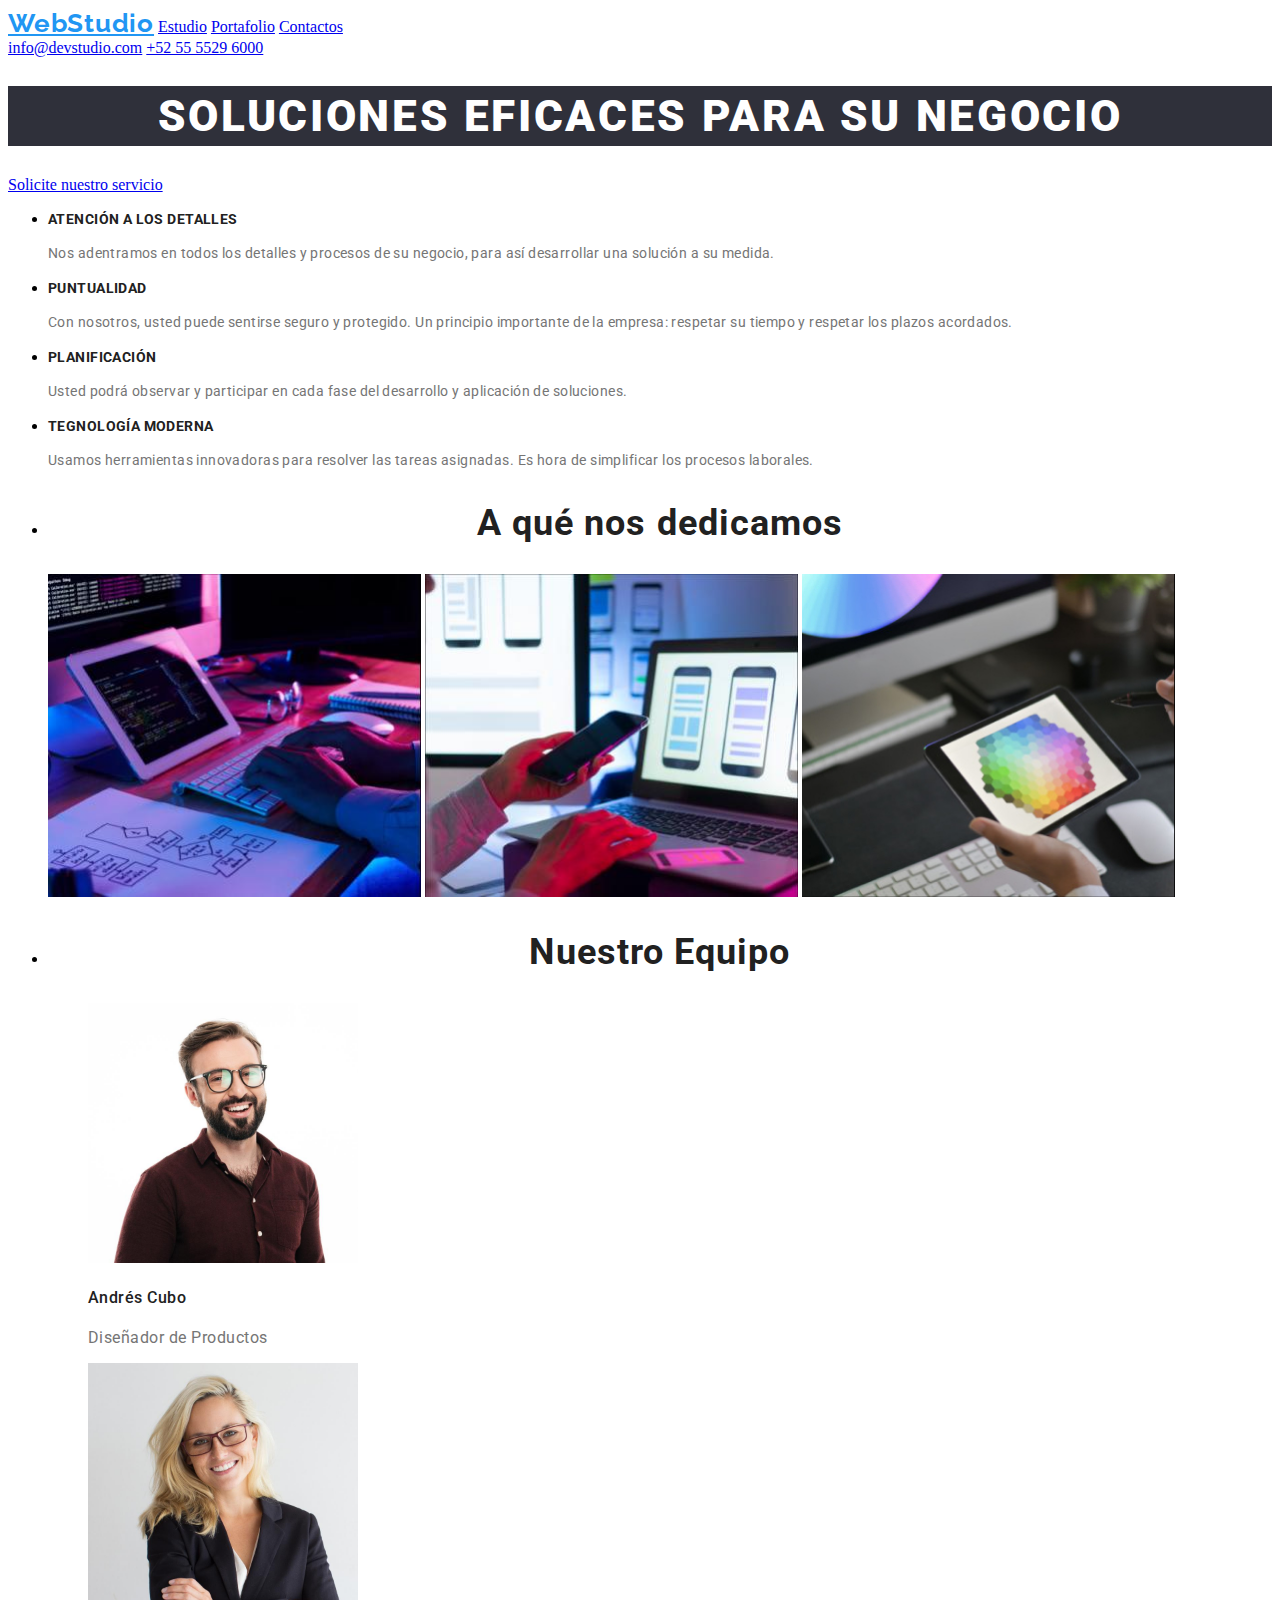
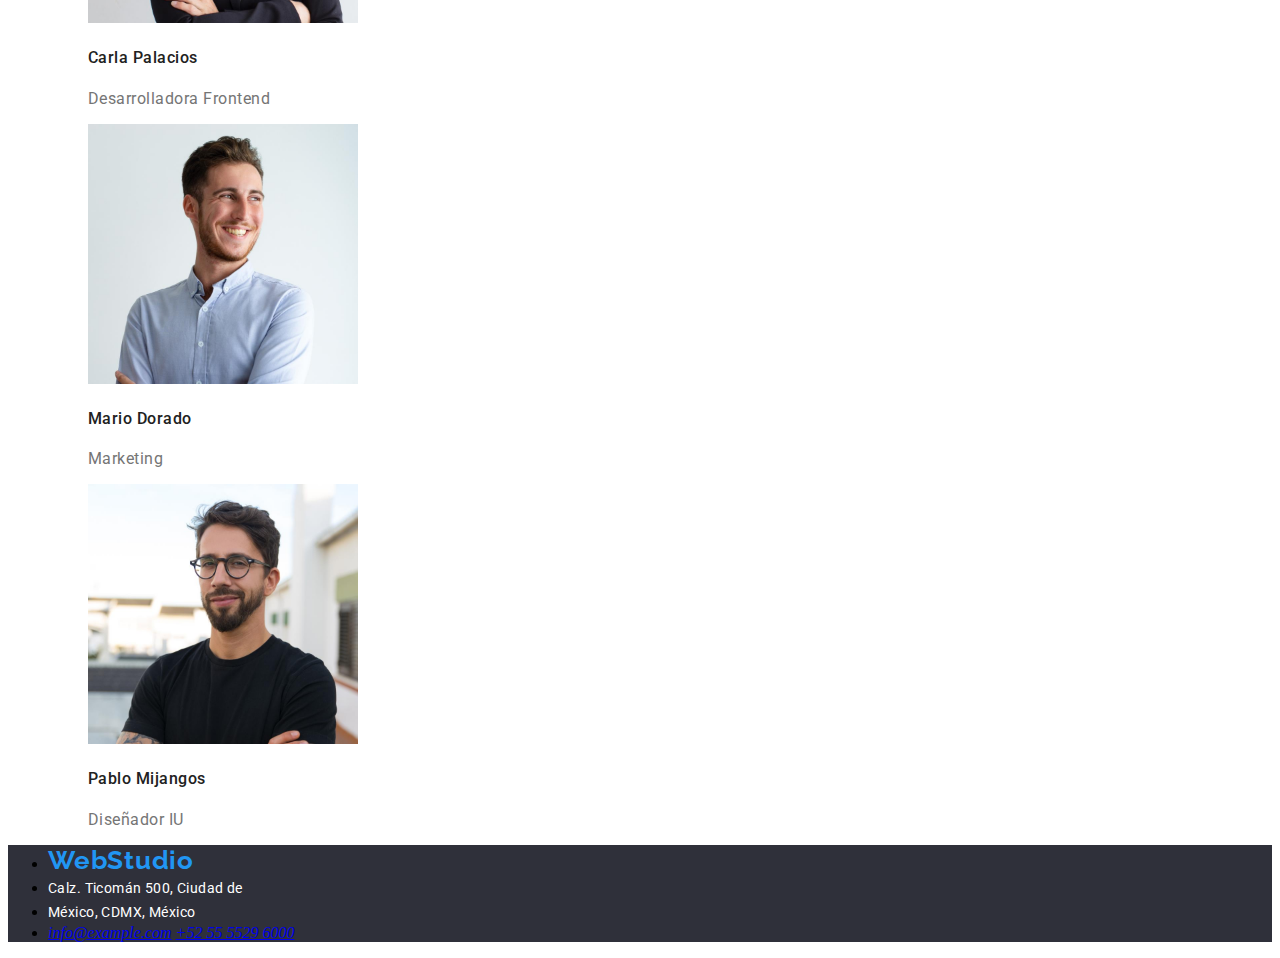
==== index.html @ c9e0e80e "Tarea3" ====
<!DOCTYPE html>
<html lang="en">
<head>
    <meta charset="UTF-8">
    <meta http-equiv="X-UA-Compatible" content="IE=edge">
    <meta name="viewport" content="width=device-width, initial-scale=1.0">
    <title>WebStudio</title>
    <link rel="stylesheet" href="./css/style.css">
    <link href="https://fonts.googleapis.com/css2?family=Roboto:wght@400;500;700;900&display=swap" rel="stylesheet">
    <link href="https://fonts.googleapis.com/css2?family=Raleway:wght@700&family=Roboto:wght@900&display=swap" rel="stylesheet">
</head>
<body>
    <!-- encabezado -->
    <header>
        <div>
            <nav class="link-nav">
            <a class="header-title" href="WebStudio">WebStudio</a>
            <a class="menu-nav" href="studio.html">Estudio</a>
            <a class="menu-nav" href="portafolio.html">Portafolio</a>
            <a class="menu-nav" href="Contactos">Contactos</a>
            </nav>
            <a class="contact" href="info@devstudio.com">info@devstudio.com</a>
            <a class="contact" href="+52-55-5529-6000">+52 55 5529 6000</a>
        </div>
    </header>
    <main>
        <section>
        <h1 class="title-1" >SOLUCIONES EFICACES PARA SU NEGOCIO </h1>
        <a class="button-container" href="button">Solicite nuestro servicio</a>
        </section>
        <section class="grupo-1">
            <ul> 
                <li>
                    <h3 class="title-2">ATENCIÓN A LOS DETALLES</h3>
                    <p class="info-text">Nos adentramos en todos los detalles y procesos de su negocio, para así desarrollar una solución a su medida.</p>
                </li> 
                <li>
                    <h3 class="title-2">PUNTUALIDAD</h3>
                    <p class="info-text">Con nosotros, usted puede sentirse seguro y protegido. Un principio importante de la empresa: respetar su tiempo y respetar los plazos acordados.</p>
                </li>
                <li>
                    <h3 class="title-2">PLANIFICACIÓN</h3>
                    <p class="info-text">Usted podrá observar y participar en cada fase del desarrollo y aplicación de soluciones.</p>
                </li>
                <li>
                    <h3 class="title-2">TEGNOLOGÍA MODERNA</h3>
                    <p class="info-text">Usamos herramientas innovadoras para resolver las tareas asignadas. Es hora de simplificar los procesos laborales.</p>
                </li>
            </ul>
        </section>
        <section>
        <ul>
            <li>
                <h2 class="title-3">A qué nos dedicamos</h2>
                <img src="./images/image1.jpg" alt="caja1" width="373px"> 
                <img src="./images/image2.jpg" alt="caja2" width="373px">
                <img src="./images/image3.jpg" alt="caja3" width="373px">   
            </li>
        </ul> 
        <ul> 
            <li>
                <h2 class="title-4">Nuestro Equipo</h2>
                <figure>
                    <img src="./images/image4.jpg" alt="Diseñador de Productos" width="270px">
                    <h4 class="letter-title2">Andrés Cubo</h4>
                    <p class="letter-info">Diseñador de Productos</p>
                </figure>           
                <figure>
                    <img src="./images/image5.jpg" alt="Desarrolladora Frontend" width="270px">
                    <h4 class="letter-title2">Carla Palacios</h4>
                    <p class="letter-info">Desarrolladora Frontend</p>
                </figure>
                <figure>
                    <img src="./images/image6.jpg" alt="Marketing" width="270px">
                    <h4 class="letter-title2">Mario Dorado</h4>
                    <p class="letter-info">Marketing</p>
                </figure>
                <figure>
                    <img src="./images/image7.jpg" alt="Diseñador IU" width="270px">
                    <h4 class="letter-title2">Pablo Mijangos</h4>
                    <p class="letter-info">Diseñador IU </p>
                </figure>
            </li>
        </ul> 
        </section>
    </main>
    <footer class="footer">
        <ul>
            <li><a class="footer-title">WebStudio</a></li>
            <li><a class="address-1">Calz. Ticomán 500, Ciudad de</a></li>
            <li><a class="address-1">México, CDMX, México</a></li>
            <li>
                <address>
                <a class="info-address" href="info@example.com">info@example.com</a>
                <a class="info-address" href="+52-55-5529-6000">+52 55 5529 6000</a>
                </address>
            </li>
        </ul>
    </footer>
</body>
</html>
---- css/style.css ----
/*Encabezado*/
.link-nav {
    color:#212121;
    color:#2196F3;

}
.header-title {
    font-family: 'Raleway';
    font-style: normal;
    font-weight: 700;
    font-size: 26px;
    line-height: 31px;
    text-align: right;
    letter-spacing: 0.03em;
    color: #2196F3;
}
.body{
    font-family: 'Roboto',sans-serif;
    color: #212121 !important;
}
.menu-nav:hover {
    font-family: 'Roboto';
    font-style: normal;
    font-weight: 500;
    font-size: 14px;
    line-height: 16px;
    letter-spacing: 0.02em;
    color:#2196F3;
    cursor:pointer
}
.contact:hover,
.contact:focus{
    color:  #2196F3; 
    /* Width:1600px;
    Height:80px; */
}
.title-1 {
    font-family: 'Roboto';
    font-style: normal;
    font-weight: 900;
    font-size: 44px;
    line-height: 60px;
    /* or 136% */

    text-align: center;
    letter-spacing: 0.06em;
    text-transform: uppercase;

    color: #FFFFFF;

    /* text-shadow: 0px 4px 4px rgba(0, 0, 0, 0.25); */
    background: #2F303A;
    /* border:1px solid #000000; */
    /* box-sizing: border-box; */
    /* width: 1600px;
    height: 600px;
    left: -4px;
    top: 80px; */

}
.button-container:hover {
    box-sizing: border-box;
    background: #2196F3;
    border: 1px solid #000000;
    box-shadow: 0px 4px 4px rgba(0, 0, 0, 0.15);
    border-radius: 4px;
    cursor: pointer;
}
.title-2{
    font-family: 'Roboto';
    font-style: normal;
    font-weight: 700;
    font-size: 14px;
    line-height: 16px;
    letter-spacing: 0.03em;
    /* text-transform: uppercase; */
    color: #212121;
   
}
.info-text{
    font-family: 'Roboto';
    font-style: normal;
    font-weight: 400;
    font-size: 14px;
    line-height: 24px;
    /* or 171% */
    
    letter-spacing: 0.03em;
    
    color: #757575;
    
}

.grupo-1 {
    /* Group 1 */
    /* position: absolute;
    width: 1170px;
    height: 122px;
    left: 215px;
    top: 775px;
    bottom: 1513px; */
}

.title-3{
    font-family: 'Roboto';
    font-style: normal;
    font-weight: 700;
    font-size: 36px;
    line-height: 42px;
    text-align: center;
    letter-spacing: 0.03em;

    color: #212121;
}
.title-4{
    font-family: 'Roboto';
    font-style: normal;
    font-weight: 700;
    font-size: 36px;
    line-height: 42px;
    text-align: center;
    letter-spacing: 0.03em;

    color: #212121;

}
.letter-title2{
    font-family: 'Roboto';
    font-style: normal;
    font-weight: 500;
    font-size: 16px;
    line-height: 19px;
    /* identical to box height */
    letter-spacing: 0.03em;
    color: #212121;
}
.letter-info{
    font-family: 'Roboto';
    font-style: normal;
    font-weight: 400;
    font-size: 16px;
    line-height: 19px;
    /* identical to box height */
    letter-spacing: 0.03em;

    color: #757575;
}
.footer{
    background-color: #2F303A;
}
.footer-title{
    font-family: 'Raleway';
font-style: normal;
font-weight: 700;
font-size: 26px;
line-height: 31px;
/* identical to box height */

letter-spacing: 0.03em;

color: #2196F3;

}
.address-1{
    font-family: 'Roboto';
    font-style: normal;
    font-weight: 400;
    font-size: 14px;
    line-height: 24px;
    /* or 171% */

    letter-spacing: 0.03em;

    color: #FFFFFF;
}
.info-address:hover {
    font-family: 'Roboto';
    font-style: normal;
    font-weight: 400;
    font-size: 14px;
    line-height: 24px;
    /* or 171% */

    letter-spacing: 0.03em;

    color: rgba(255, 255, 255, 0.6);
    
}
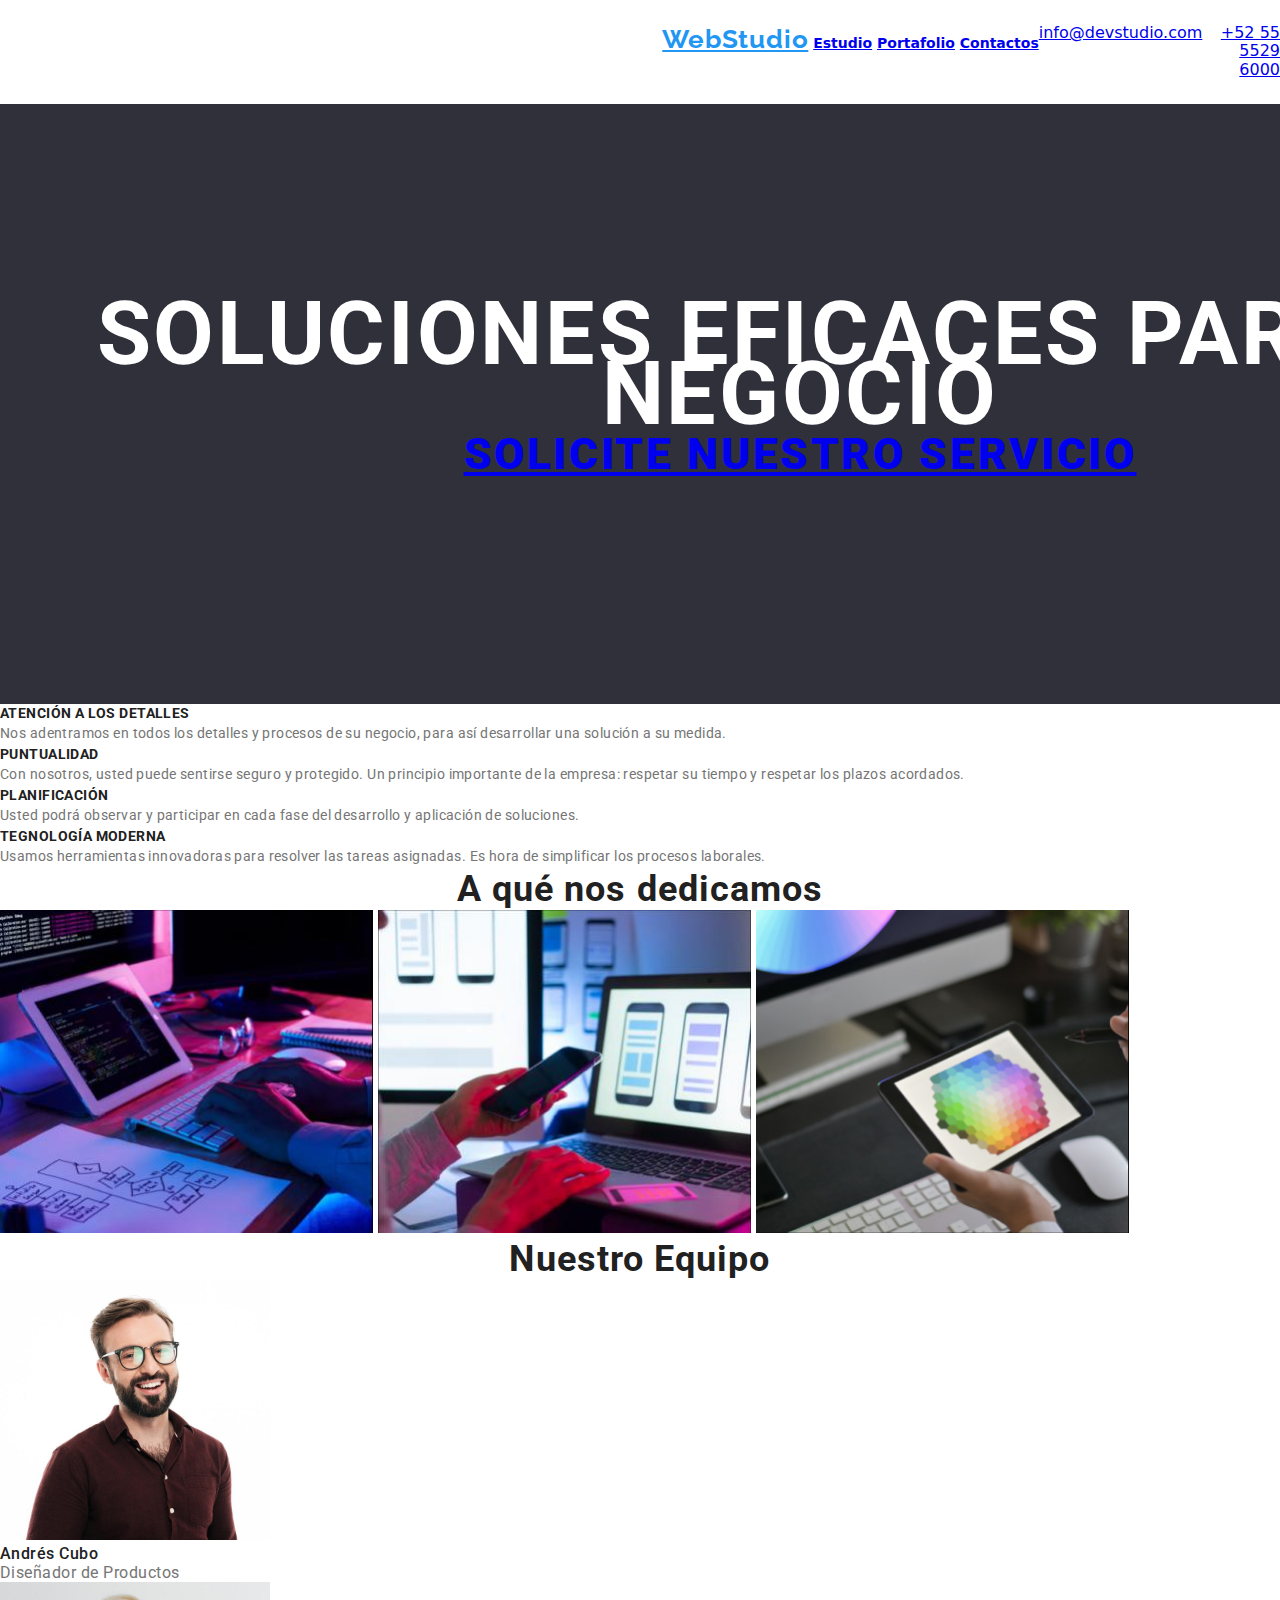
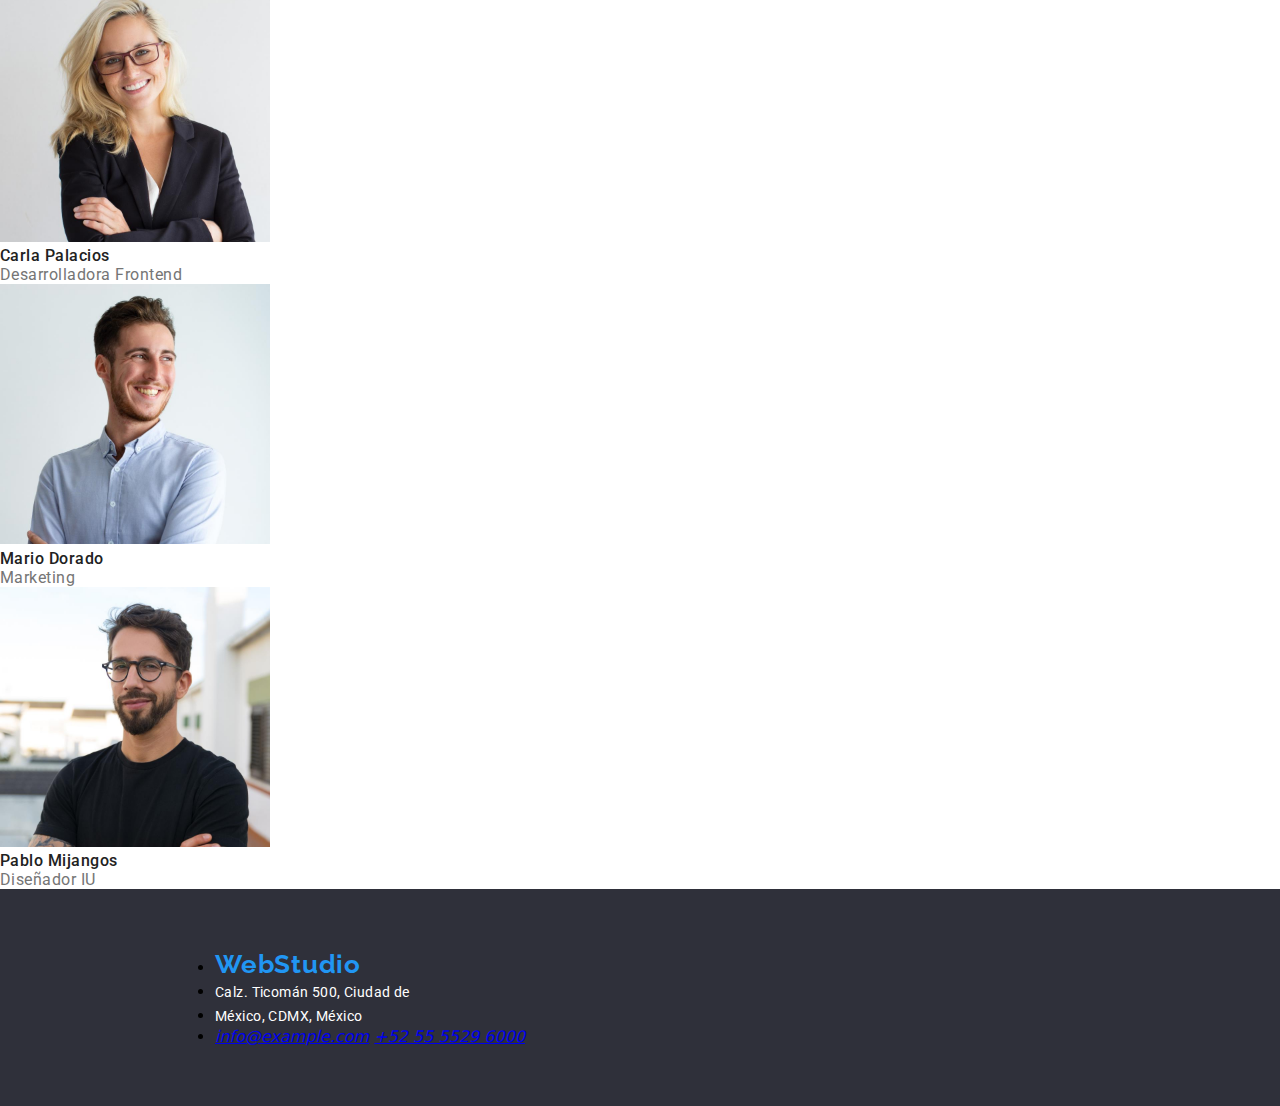
==== commit 4b16bf91: "tarea 3" ====
--- a/index.html
+++ b/index.html
@@ -8,11 +8,12 @@
     <link rel="stylesheet" href="./css/style.css">
     <link href="https://fonts.googleapis.com/css2?family=Roboto:wght@400;500;700;900&display=swap" rel="stylesheet">
     <link href="https://fonts.googleapis.com/css2?family=Raleway:wght@700&family=Roboto:wght@900&display=swap" rel="stylesheet">
+    <link rel="stylesheet" href="/css/normalize.css">
 </head>
 <body>
     <!-- encabezado -->
     <header>
-        <div>
+        <div class="header-container">
             <nav class="link-nav">
             <a class="header-title" href="WebStudio">WebStudio</a>
             <a class="menu-nav" href="studio.html">Estudio</a>
@@ -24,11 +25,11 @@
         </div>
     </header>
     <main>
-        <section>
-        <h1 class="title-1" >SOLUCIONES EFICACES PARA SU NEGOCIO </h1>
+        <section class="title-1">
+        <h1>SOLUCIONES EFICACES PARA SU NEGOCIO </h1>
         <a class="button-container" href="button">Solicite nuestro servicio</a>
         </section>
-        <section class="grupo-1">
+        <section>
             <ul> 
                 <li>
                     <h3 class="title-2">ATENCIÓN A LOS DETALLES</h3>
--- a/css/style.css
+++ b/css/style.css
@@ -2,8 +2,29 @@
 .link-nav {
     color:#212121;
     color:#2196F3;
-
-}
+    font-weight: 700;
+    font-size: 14px;
+    line-height: 16px;
+    text-decoration: none;
+    position: relative;
+    width: 1600px;
+    height: 80px;
+    left: 0px;
+    top: 0px;
+}
+
+* {
+    margin: 0%;
+    padding: 0%;
+}
+
+.body{
+    flex-direction: column;
+    font-family: 'Roboto', 'Raleway' sans-serif;
+    color: #212121 !important;
+    margin-top: 80px;
+}
+
 .header-title {
     font-family: 'Raleway';
     font-style: normal;
@@ -14,10 +35,15 @@
     letter-spacing: 0.03em;
     color: #2196F3;
 }
-.body{
-    font-family: 'Roboto',sans-serif;
-    color: #212121 !important;
-}
+
+.header-container {
+    margin-left: 215px;
+    margin-top: 24px;
+    display: flex;
+    justify-content:space-between;
+    text-align: right;
+}
+
 .menu-nav:hover {
     font-family: 'Roboto';
     font-style: normal;
@@ -30,11 +56,16 @@
 }
 .contact:hover,
 .contact:focus{
-    color:  #2196F3; 
+    color:  #2196F3;
     /* Width:1600px;
     Height:80px; */
 }
-.title-1 {
+
+h1 {
+    padding-top: 200px;
+}
+
+.title-1  {
     font-family: 'Roboto';
     font-style: normal;
     font-weight: 900;
@@ -49,15 +80,28 @@
     color: #FFFFFF;
 
     /* text-shadow: 0px 4px 4px rgba(0, 0, 0, 0.25); */
-    background: #2F303A;
+    background-color: #2F303A;
     /* border:1px solid #000000; */
     /* box-sizing: border-box; */
-    /* width: 1600px;
+    width: 1600px;
     height: 600px;
     left: -4px;
-    top: 80px; */
-
-}
+    top: 94px;
+    bottom: 94px;
+
+}
+
+.h2 {
+    font-style: normal;
+    font-weight: 700;
+    font-size: 36px;
+    line-height: 42px;
+    text-align: center;
+    letter-spacing: 0.03em;
+
+    color: #212121;
+}
+
 .button-container:hover {
     box-sizing: border-box;
     background: #2196F3;
@@ -75,7 +119,7 @@
     letter-spacing: 0.03em;
     /* text-transform: uppercase; */
     color: #212121;
-   
+
 }
 .info-text{
     font-family: 'Roboto';
@@ -84,21 +128,27 @@
     font-size: 14px;
     line-height: 24px;
     /* or 171% */
-    
-    letter-spacing: 0.03em;
-    
+
+    letter-spacing: 0.03em;
+
     color: #757575;
-    
-}
-
-.grupo-1 {
-    /* Group 1 */
-    /* position: absolute;
-    width: 1170px;
-    height: 122px;
-    left: 215px;
-    top: 775px;
-    bottom: 1513px; */
+
+}
+
+ .tarjetas li {
+    display:flex;
+    flex-direction: column;
+    flex-wrap:wrap;
+    gap: 20px;
+    align-content:stretch;
+    border-bottom: #212121;
+    margin: 20px;
+ }
+
+.tarjetas ul{
+    display:flex;
+    flex-direction: row;
+    flex-wrap:wrap
 }
 
 .title-3{
@@ -147,6 +197,7 @@
 }
 .footer{
     background-color: #2F303A;
+    padding: 60px 215px;
 }
 .footer-title{
     font-family: 'Raleway';
@@ -171,7 +222,7 @@
 
     letter-spacing: 0.03em;
 
-    color: #FFFFFF;
+    color:#FFFFFF;
 }
 .info-address:hover {
     font-family: 'Roboto';
@@ -184,5 +235,9 @@
     letter-spacing: 0.03em;
 
     color: rgba(255, 255, 255, 0.6);
-    
+
+}
+
+.tarjetas {
+    border-bottom: 300px;
 }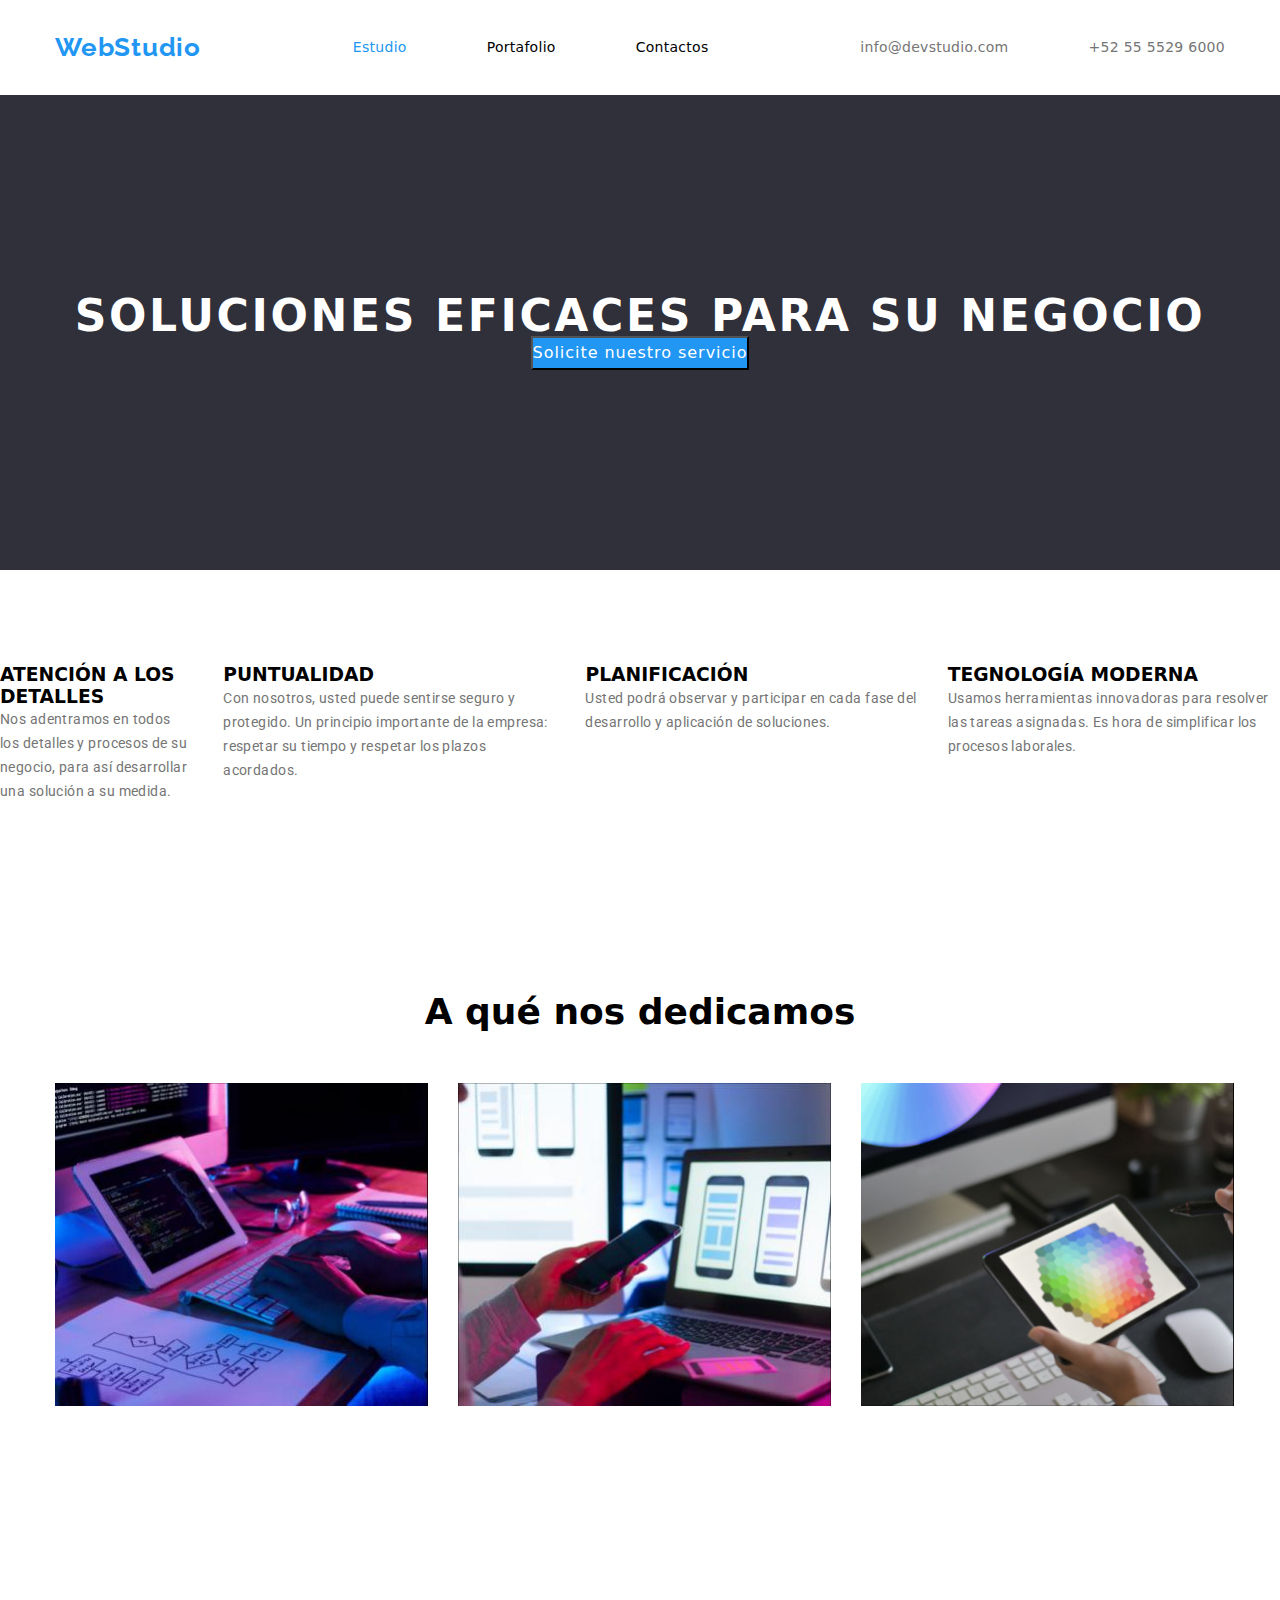
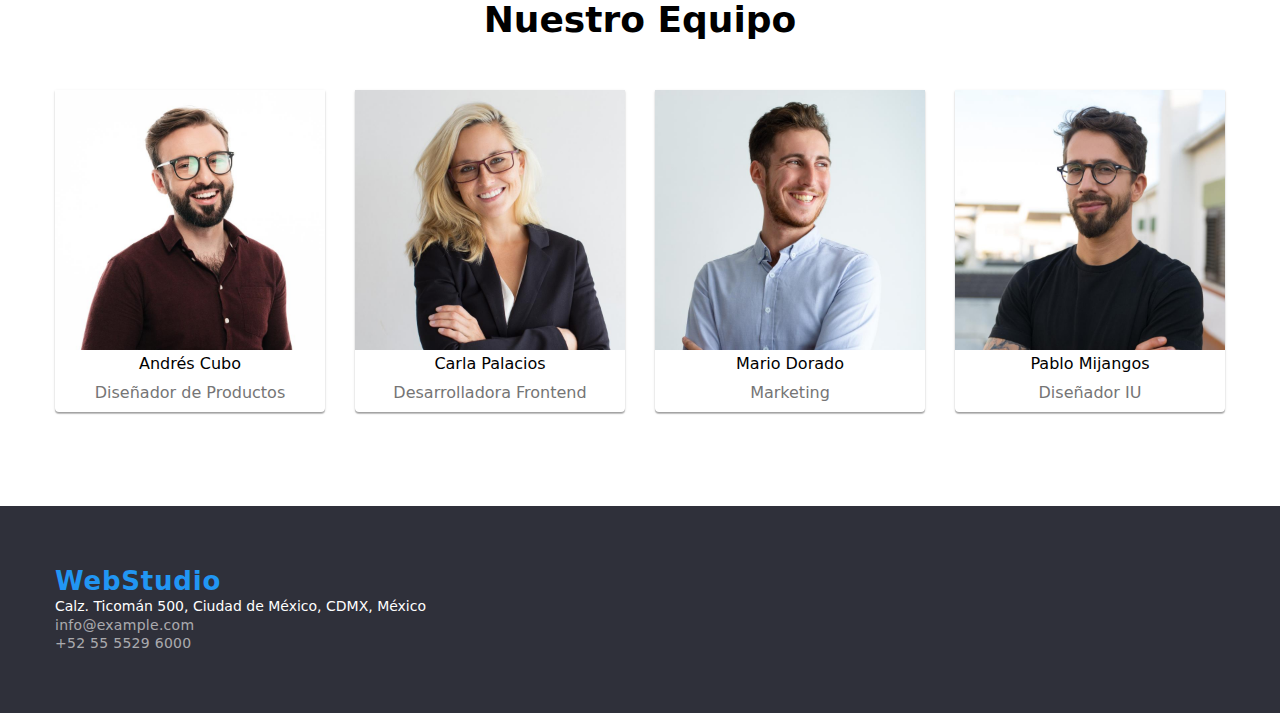
==== commit 7fc66092: "commit" ====
--- a/index.html
+++ b/index.html
@@ -8,95 +8,113 @@
     <link rel="stylesheet" href="./css/style.css">
     <link href="https://fonts.googleapis.com/css2?family=Roboto:wght@400;500;700;900&display=swap" rel="stylesheet">
     <link href="https://fonts.googleapis.com/css2?family=Raleway:wght@700&family=Roboto:wght@900&display=swap" rel="stylesheet">
-    <link rel="stylesheet" href="/css/normalize.css">
+    <link rel="stylesheet" href="./css/normalize.css">
 </head>
 <body>
     <!-- encabezado -->
     <header>
-        <div class="header-container">
-            <nav class="link-nav">
-            <a class="header-title" href="WebStudio">WebStudio</a>
-            <a class="menu-nav" href="studio.html">Estudio</a>
-            <a class="menu-nav" href="portafolio.html">Portafolio</a>
-            <a class="menu-nav" href="Contactos">Contactos</a>
+        <div class="container header-container">
+            <p><a class="header-title" href="index.html">WebStudio</a></p>
+            <nav>
+                <ul class="nav-menu">    
+                    <li><a class="menu-nav current" href="index.html">Estudio</a></li>
+                    <li><a class="menu-nav" href="portafolio.html">Portafolio</a></li>
+                    <li><a class="menu-nav" href="Contactos">Contactos</a></li>
+                </ul>
             </nav>
-            <a class="contact" href="info@devstudio.com">info@devstudio.com</a>
-            <a class="contact" href="+52-55-5529-6000">+52 55 5529 6000</a>
+            <ul class="contact-menu">
+                <li><a class="contact" href="mailto:info@devstudio.com">info@devstudio.com</a></li>
+                <li><a class="contact" href="tel:+52-55-5529-6000">+52 55 5529 6000</a></li>
+            </ul>  
         </div>
     </header>
     <main>
-        <section class="title-1">
-        <h1>SOLUCIONES EFICACES PARA SU NEGOCIO </h1>
-        <a class="button-container" href="button">Solicite nuestro servicio</a>
+        <section class="title">
+        <h1 class="title-1">SOLUCIONES EFICACES PARA SU NEGOCIO </h1>
+        <button class="title-button-primary" type="button">Solicite nuestro servicio</button>
         </section>
-        <section>
-            <ul> 
-                <li>
-                    <h3 class="title-2">ATENCIÓN A LOS DETALLES</h3>
+        <section class="features section">
+            <ul class="feature-list"> 
+                <li class="features-items">
+                    <h3 class="features-title">ATENCIÓN A LOS DETALLES</h3>
                     <p class="info-text">Nos adentramos en todos los detalles y procesos de su negocio, para así desarrollar una solución a su medida.</p>
                 </li> 
-                <li>
-                    <h3 class="title-2">PUNTUALIDAD</h3>
+                <li class="feature-items">
+                    <h3 class="feature-title">PUNTUALIDAD</h3>
                     <p class="info-text">Con nosotros, usted puede sentirse seguro y protegido. Un principio importante de la empresa: respetar su tiempo y respetar los plazos acordados.</p>
                 </li>
-                <li>
-                    <h3 class="title-2">PLANIFICACIÓN</h3>
+                <li class="feature-items">
+                    <h3 class="feature-title">PLANIFICACIÓN</h3>
                     <p class="info-text">Usted podrá observar y participar en cada fase del desarrollo y aplicación de soluciones.</p>
                 </li>
-                <li>
-                    <h3 class="title-2">TEGNOLOGÍA MODERNA</h3>
+                <li class="feature-items">
+                    <h3 class="feature-title">TEGNOLOGÍA MODERNA</h3>
                     <p class="info-text">Usamos herramientas innovadoras para resolver las tareas asignadas. Es hora de simplificar los procesos laborales.</p>
                 </li>
             </ul>
         </section>
-        <section>
+        <section class="what-we-do section">
+        <div class="container">
+            <h2 class="subtitle">A qué nos dedicamos</h2>
+            <ul class="what-we-do-list">
+                    <li class="what-we-do-items"><img src="./images/image1.jpg" alt="caja1" width="373"></li> 
+                    <li class="what-we-do-items"><img src="./images/image2.jpg" alt="caja2" width="373"></li>
+                    <li class="what-we-do-items"><img src="./images/image3.jpg" alt="caja3" width="373"></li>   
+            </ul> 
+        </div>
+        </section>
+    
+        <section class="album section">
+            <div class="container">
+            <h2 class="subtitle">Nuestro Equipo</h2>
+            <ul class="album-list"> 
+                <li class="album-item">
+                     <figure>
+                        <img src="./images/image4.jpg" alt="Diseñador de Productos" width="270">
+                        <h3 class="album-title">Andrés Cubo</h3>
+                        <p class="album-description">Diseñador de Productos</p>
+                     </figure>
+                </li>
+                <li class="album-item">   
+                    <figure>
+                        <img src="./images/image5.jpg" alt="Desarrolladora Frontend" width="270">
+                        <h3 class="album-title">Carla Palacios</h3>
+                        <p class="album-description">Desarrolladora Frontend</p>
+                    </figure>
+                </li>      
+                <li class="album-item">
+                    <figure>
+                        <img src="./images/image6.jpg" alt="Marketing" width="270">
+                        <h3 class="album-title">Mario Dorado</h3>
+                        <p class="album-description">Marketing</p>
+                    </figure>
+                </li>     
+                   <li class="album-item"> 
+                    <figure>
+                        <img src="./images/image7.jpg" alt="Diseñador IU" width="270">
+                        <h3 class="album-title">Pablo Mijangos</h3>
+                        <p class="album-description">Diseñador IU </p>
+                    </figure>
+                </li>
+            </ul>
+        </div> 
+        </section>
+    </main>
+    <footer class="footbar">
+        <div class="container">
+            <p><a class="logo-footer link" href="">WebStudio</a></p>
+            <address class="address">
+            <a class="location">Calz. Ticomán 500, Ciudad de México, CDMX, México</a>
+            </address>
         <ul>
             <li>
-                <h2 class="title-3">A qué nos dedicamos</h2>
-                <img src="./images/image1.jpg" alt="caja1" width="373px"> 
-                <img src="./images/image2.jpg" alt="caja2" width="373px">
-                <img src="./images/image3.jpg" alt="caja3" width="373px">   
+                <a class="contact" href="info@example.com">info@example.com</a>
             </li>
-        </ul> 
-        <ul> 
-            <li>
-                <h2 class="title-4">Nuestro Equipo</h2>
-                <figure>
-                    <img src="./images/image4.jpg" alt="Diseñador de Productos" width="270px">
-                    <h4 class="letter-title2">Andrés Cubo</h4>
-                    <p class="letter-info">Diseñador de Productos</p>
-                </figure>           
-                <figure>
-                    <img src="./images/image5.jpg" alt="Desarrolladora Frontend" width="270px">
-                    <h4 class="letter-title2">Carla Palacios</h4>
-                    <p class="letter-info">Desarrolladora Frontend</p>
-                </figure>
-                <figure>
-                    <img src="./images/image6.jpg" alt="Marketing" width="270px">
-                    <h4 class="letter-title2">Mario Dorado</h4>
-                    <p class="letter-info">Marketing</p>
-                </figure>
-                <figure>
-                    <img src="./images/image7.jpg" alt="Diseñador IU" width="270px">
-                    <h4 class="letter-title2">Pablo Mijangos</h4>
-                    <p class="letter-info">Diseñador IU </p>
-                </figure>
-            </li>
-        </ul> 
-        </section>
-    </main>
-    <footer class="footer">
-        <ul>
-            <li><a class="footer-title">WebStudio</a></li>
-            <li><a class="address-1">Calz. Ticomán 500, Ciudad de</a></li>
-            <li><a class="address-1">México, CDMX, México</a></li>
-            <li>
-                <address>
-                <a class="info-address" href="info@example.com">info@example.com</a>
-                <a class="info-address" href="+52-55-5529-6000">+52 55 5529 6000</a>
-                </address>
+            <li>   
+                <a class="contact" href="+52-55-5529-6000">+52 55 5529 6000</a>
             </li>
         </ul>
+        </div>
     </footer>
 </body>
 </html>--- a/css/style.css
+++ b/css/style.css
@@ -1,28 +1,36 @@
 /*Encabezado*/
-.link-nav {
-    color:#212121;
-    color:#2196F3;
-    font-weight: 700;
-    font-size: 14px;
-    line-height: 16px;
+
+:root{
+    --container-padding: calc((100% - 1200px)/2);
+    --primary-black-color:#212121; 
+    --primary-white-color: #ffffff;
+    --primary-text-color: #757575;
+
+    --background-dark-color: #2f303a;
+
+    --accent-color: #2196f3;
+}
+
+* {
+    box-sizing: border-box;
+    margin: 0;
+    padding: 0;
+}
+
+body{
+    font-family: 'Roboto', 'Raleway', sans-serif;
+    color: var(----primary-black-color);
+}
+a{
     text-decoration: none;
-    position: relative;
-    width: 1600px;
-    height: 80px;
-    left: 0px;
-    top: 0px;
-}
-
-* {
-    margin: 0%;
-    padding: 0%;
-}
-
-.body{
-    flex-direction: column;
-    font-family: 'Roboto', 'Raleway' sans-serif;
-    color: #212121 !important;
-    margin-top: 80px;
+}
+
+li{
+    list-style: none;
+}
+
+a{
+    text-decoration: none;
 }
 
 .header-title {
@@ -33,211 +41,342 @@
     line-height: 31px;
     text-align: right;
     letter-spacing: 0.03em;
-    color: #2196F3;
-}
-
-.header-container {
-    margin-left: 215px;
-    margin-top: 24px;
-    display: flex;
-    justify-content:space-between;
-    text-align: right;
-}
-
-.menu-nav:hover {
-    font-family: 'Roboto';
+    color:var(--accent-color);
+}
+
+.container {
+    width: 1200px;
+    padding-left: 15px;
+    padding-right: 15px;
+    margin: 0 auto;  
+}
+.section{
+    padding-top: 94px;
+    padding-bottom: 94px;
+    }
+
+.subtitle {
+    font-style: normal;
+    font-weight: 700;
+    font-size: 36px;
+    line-height: 1.16;
+    text-align: center;
+    /* letter-spacing: 0.03em; */
+    color: var(----primary-black-color);
+    margin-bottom: 50px;
+}
+
+.header-container{
+    display: flex;
+    align-items: center;
+    justify-content: space-between;
+    gap: 100px;
+    padding-top: 32px;
+    padding-bottom: 32px;
+    
+}
+.nav-menu{
+    display: flex;
+    align-items: center;
+    gap: 80px;
+}
+.contact-menu{
+    display: flex;
+    align-items: center;
+    gap: 80px;
+}
+.contact{
     font-style: normal;
     font-weight: 500;
     font-size: 14px;
     line-height: 16px;
     letter-spacing: 0.02em;
+
+    color: var(--primary-text-color);
+}
+.menu-nav{
+    font-style: normal;
+    font-weight: 500;
+    font-size: 14px;
+    line-height: 16px;
+    letter-spacing: 0.02em;
+
+    color: var(----primary-black-color);
+}
+.current{
+    font-style: normal;
+    font-weight: 500;
+    font-size: 14px;
+    line-height: 16px;
+    letter-spacing: 0.02em;
+
+    color:var(--accent-color);
+}
+.nav-menu .menu-nav:hover,
+.nav-menu .menu-nav:focus,
+.contact-menu .contact:hover,
+.contact-menu .contact:focus{
     color:#2196F3;
-    cursor:pointer
-}
-.contact:hover,
-.contact:focus{
-    color:  #2196F3;
-    /* Width:1600px;
-    Height:80px; */
-}
-
-h1 {
-    padding-top: 200px;
-}
-
-.title-1  {
-    font-family: 'Roboto';
+}
+
+/* Seccion Principal */
+
+.title {
+    background-color:var(--background-dark-color);
+    padding: 200px var(--container-padding);
+    text-align: center;
+}
+
+ .title-1 {
     font-style: normal;
     font-weight: 900;
     font-size: 44px;
-    line-height: 60px;
-    /* or 136% */
-
-    text-align: center;
+    line-height: 1.36px;
     letter-spacing: 0.06em;
-    text-transform: uppercase;
-
-    color: #FFFFFF;
-
-    /* text-shadow: 0px 4px 4px rgba(0, 0, 0, 0.25); */
-    background-color: #2F303A;
+    /* text-transform: uppercase; */
+    color: var(--primary-white-color);
+    margin:20px auto;
+
     /* border:1px solid #000000; */
     /* box-sizing: border-box; */
-    width: 1600px;
+    /* width: 1600px;
     height: 600px;
     left: -4px;
     top: 94px;
-    bottom: 94px;
-
-}
-
-.h2 {
-    font-style: normal;
-    font-weight: 700;
-    font-size: 36px;
-    line-height: 42px;
-    text-align: center;
+    bottom: 94px; */
+
+}
+
+.title-button-primary { 
+    font-style: normal;
+    font-weight: 700px;
+    font-size:16px;
+    line-height:1.87;
+    letter-spacing: 0.06em;
+    color: var(--primary-white-color);
+    background:var(--accent-color);
+
+    /* display: flex;
+    flex-direction: row;
+    justify-content: center;
+    align-items: center;
+    padding: 10px 32px;
+    gap: 10px; */
+}
+
+.feature-list {
+    display: flex;
+    gap: 30px;
+}
+
+.feature-items {
+    flex-basis: calc((100% - 120px / 4));
+}
+
+.feature .feature-title {
+    font-style: normal;
+    font-weight: 700;
+    font-size: 14px;
+    line-height: 1.14;
+    /* letter-spacing: 0.03em; */
+    /* text-transform: uppercase; */
+    color: var(----primary-black-color);
+    margin-bottom: 10px;
+}
+
+.info-text {
+    font-family: 'Roboto';
+    font-style: normal;
+    font-weight: 400;
+    font-size: 14px;
+    line-height: 24px;
+    /* or 171% */
+
     letter-spacing: 0.03em;
 
-    color: #212121;
+    color: var(--primary-text-color);
+
+}
+/* Seccion 2 */
+.what-we-do-list {
+    display: flex;
+    gap: 30px;
+}
+.what-we-do-items { 
+    flex-basis: calc((100% - 90px) / 3 );
+}
+
+/* Seccion Album */
+
+.album-list {
+    display: flex;
+    gap: 30px;
+}
+.album-item {
+    flex-basis: calc((100% - 120px) / 4);
+    box-shadow: 0px 1px 3px rgba(0, 0, 0, 0.12), 0px 1px 1px rgba(0, 0, 0, 0.14), 0px 2px 1px rgba(0, 0, 0, 0.2);
+    border-radius: 0px 0px 4px 4px;
+}
+
+.album .album-title {
+    font-style: normal;
+    font-weight: 500;
+    font-size: 16px;
+    line-height: 1.18;
+    color: var(----primary-black-color);
+    text-align: center;
+    margin-bottom: 10px;
+}
+
+.album .album-description {
+    font-style: normal;
+    font-weight: 400;
+    font-size: 16px;
+    line-height: 1.18;
+    color: var(--primary-text-color);
+    text-align: center;
+    margin-bottom: 10px;
 }
 
 .button-container:hover {
     box-sizing: border-box;
-    background: #2196F3;
+    background:var(--accent-color);;
     border: 1px solid #000000;
     box-shadow: 0px 4px 4px rgba(0, 0, 0, 0.15);
     border-radius: 4px;
     cursor: pointer;
 }
-.title-2{
-    font-family: 'Roboto';
-    font-style: normal;
-    font-weight: 700;
-    font-size: 14px;
-    line-height: 16px;
+.footbar {
+    background-color: var(--background-dark-color);
+    padding: 60px 0;
+}
+.footbar .logo-footer {
+    font-style: normal;
+    font-weight: 700;
+    font-size: 26px;
+    line-height: 31px;
     letter-spacing: 0.03em;
-    /* text-transform: uppercase; */
-    color: #212121;
-
-}
-.info-text{
-    font-family: 'Roboto';
-    font-style: normal;
-    font-weight: 400;
-    font-size: 14px;
-    line-height: 24px;
+
+    color: var(--accent-color);
+}
+.footbar .location {
+    font-style: normal;
+    font-weight: 400;
+    font-size: 14px;
+    line-height: 1.7px;
+   
+    /* letter-spacing: 0.03em; */
+
+    color: var(--primary-white-color);
+}
+.footbar .contact {
+    font-style: normal;
+    font-weight: 400;
+    font-size: 14px;
+    line-height: 1.71px;
     /* or 171% */
-
-    letter-spacing: 0.03em;
-
-    color: #757575;
-
-}
-
- .tarjetas li {
-    display:flex;
-    flex-direction: column;
-    flex-wrap:wrap;
+    /* letter-spacing: 0.03em; */
+    color: rgba(255, 255, 255, 0.6);
+
+}
+
+.address .contact:hover,
+.address .contact:focus {
+    color: var(--accent-color)
+} 
+
+/* Seccion Portafolio */
+
+.button-list{
+    display: flex;
+    align-items: center;
+    justify-content: center;
     gap: 20px;
-    align-content:stretch;
-    border-bottom: #212121;
-    margin: 20px;
- }
-
-.tarjetas ul{
-    display:flex;
-    flex-direction: row;
-    flex-wrap:wrap
-}
-
-.title-3{
-    font-family: 'Roboto';
-    font-style: normal;
-    font-weight: 700;
-    font-size: 36px;
-    line-height: 42px;
-    text-align: center;
-    letter-spacing: 0.03em;
-
-    color: #212121;
-}
-.title-4{
-    font-family: 'Roboto';
-    font-style: normal;
-    font-weight: 700;
-    font-size: 36px;
-    line-height: 42px;
-    text-align: center;
-    letter-spacing: 0.03em;
-
-    color: #212121;
-
-}
-.letter-title2{
-    font-family: 'Roboto';
-    font-style: normal;
-    font-weight: 500;
-    font-size: 16px;
-    line-height: 19px;
-    /* identical to box height */
-    letter-spacing: 0.03em;
-    color: #212121;
-}
-.letter-info{
-    font-family: 'Roboto';
-    font-style: normal;
-    font-weight: 400;
-    font-size: 16px;
-    line-height: 19px;
-    /* identical to box height */
-    letter-spacing: 0.03em;
-
-    color: #757575;
-}
-.footer{
-    background-color: #2F303A;
-    padding: 60px 215px;
-}
-.footer-title{
-    font-family: 'Raleway';
-font-style: normal;
-font-weight: 700;
-font-size: 26px;
-line-height: 31px;
-/* identical to box height */
-
-letter-spacing: 0.03em;
-
-color: #2196F3;
-
-}
-.address-1{
-    font-family: 'Roboto';
-    font-style: normal;
-    font-weight: 400;
-    font-size: 14px;
-    line-height: 24px;
-    /* or 171% */
-
-    letter-spacing: 0.03em;
-
-    color:#FFFFFF;
-}
-.info-address:hover {
-    font-family: 'Roboto';
-    font-style: normal;
-    font-weight: 400;
-    font-size: 14px;
-    line-height: 24px;
-    /* or 171% */
-
-    letter-spacing: 0.03em;
-
-    color: rgba(255, 255, 255, 0.6);
-
-}
-
-.tarjetas {
-    border-bottom: 300px;
+    margin-bottom: 50px;
+}
+.buttons{
+    font-style: normal;
+    font-weight: 500;
+    font-size: 16px;
+    line-height: 1.6;
+    text-align: center;
+    color: var(--primary-white-color);
+    padding: 6px 24px;
+    border:none;
+    cursor: pointer;
+}
+
+
+.button{
+    font-style: normal;
+    font-weight: 500;
+    font-size: 16px;
+    line-height: 1.6;
+    text-align: center;
+    color:var(--primary-text-color)
+}
+
+.filter {
+    font-style: normal;
+    font-weight: 500;
+    font-size: 16px;
+    line-height: 1.6;
+    text-align: center;
+    color: var(----primary-black-color);
+    padding: 6px 24px;
+    border:none;
+    cursor: pointer;
+}
+
+.filter:hover {
+    background-color: var(--accent-color);
+}
+.portafolio-list {
+    display: flex;
+    flex-wrap: wrap;
+    gap: 30px;
+}
+
+.portafolio-item { 
+    flex-basis:calc((100% - 90px) / 3)
+}
+
+.portafolio .current {
+    font-weight: 500;
+    font-size: 16px;
+    line-height: 1.6;
+    color:var(--primary-white-color);
+
+    background: var(--accent-color);
+
+    box-shadow: 0px 1px 3px rgba(0, 0, 0, 0.12), 0px 1px 1px rgba(0, 0, 0, 0.14), 0px 2px 1px rgba(0, 0, 0, 0.2);
+    border-radius:4px;
+
+}
+
+.portafolio .button {
+    font-style: normal;
+    font-weight: 500;
+    font-size: 16px;
+    line-height: 1.6;
+    color:var(--primary-black-color);
+
+    background: #FFFFFF;
+/* material shadow v1 */
+}
+
+.portafolio .portafolio-title {
+    font-style: normal;
+    font-weight: 700;
+    font-size: 18px;
+    line-height: 2;
+    letter-spacing: 0.06em;
+    color: var(--primary-black-color)
+}
+.portafolio .portafolio-description {
+    font-style: normal;
+    font-weight: 400;
+    font-size: 16px;
+    line-height: 1.8;
+    color:var(--primary-white-color)
 }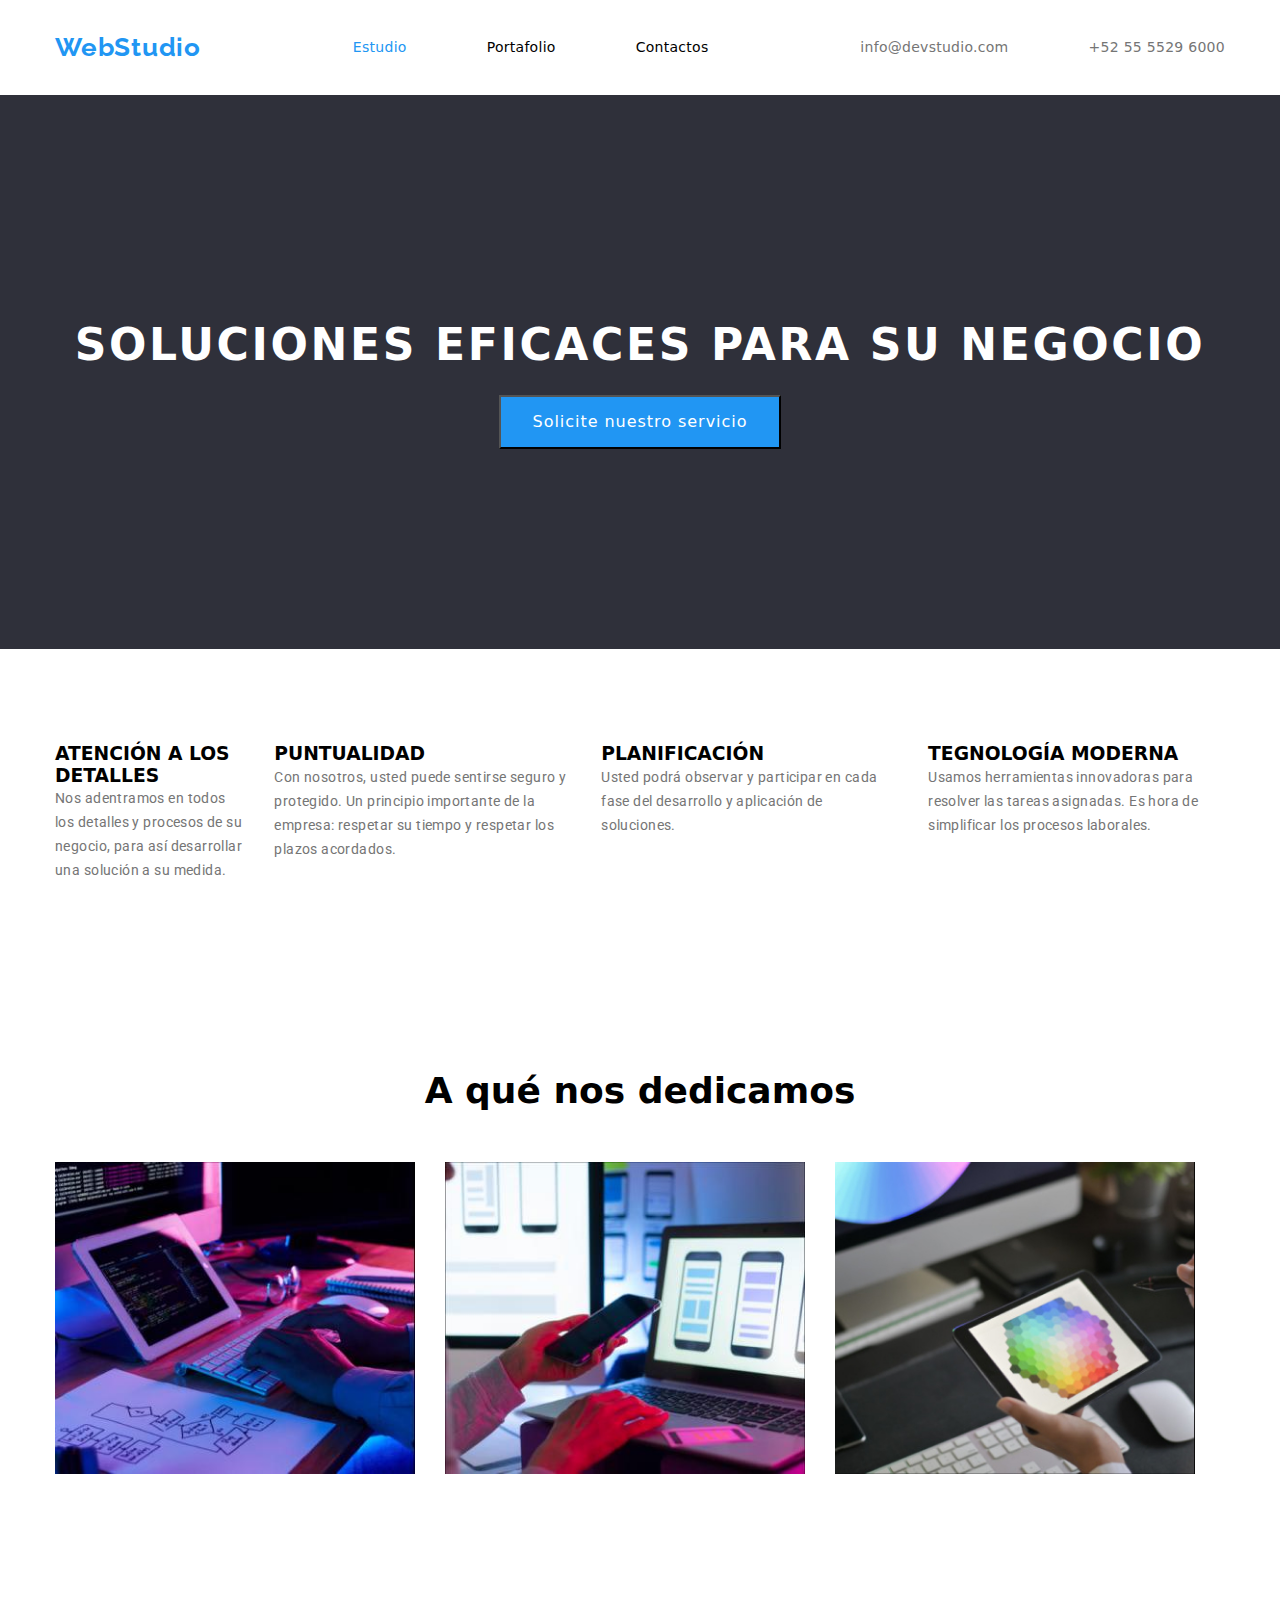
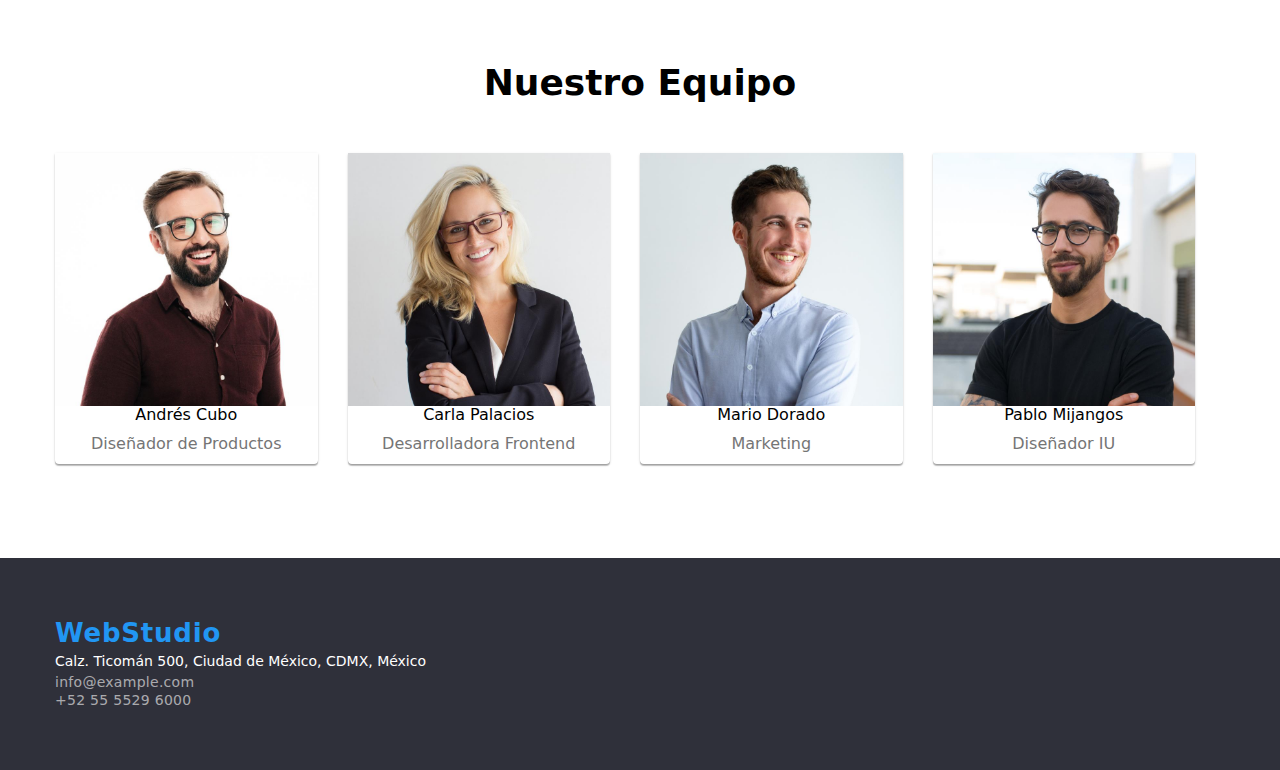
==== commit c5f505d2: "Correccion tarea 3" ====
--- a/index.html
+++ b/index.html
@@ -14,11 +14,11 @@
     <!-- encabezado -->
     <header>
         <div class="container header-container">
-            <p><a class="header-title" href="index.html">WebStudio</a></p>
+            <p><a class="header-title" href="./index.html">WebStudio</a></p>
             <nav>
                 <ul class="nav-menu">    
-                    <li><a class="menu-nav current" href="index.html">Estudio</a></li>
-                    <li><a class="menu-nav" href="portafolio.html">Portafolio</a></li>
+                    <li><a class="menu-nav current" href="./index.html">Estudio</a></li>
+                    <li><a class="menu-nav" href="./portafolio.html">Portafolio</a></li>
                     <li><a class="menu-nav" href="Contactos">Contactos</a></li>
                 </ul>
             </nav>
@@ -34,7 +34,7 @@
         <button class="title-button-primary" type="button">Solicite nuestro servicio</button>
         </section>
         <section class="features section">
-            <ul class="feature-list"> 
+            <ul class="feature-list container"> 
                 <li class="features-items">
                     <h3 class="features-title">ATENCIÓN A LOS DETALLES</h3>
                     <p class="info-text">Nos adentramos en todos los detalles y procesos de su negocio, para así desarrollar una solución a su medida.</p>
--- a/css/style.css
+++ b/css/style.css
@@ -2,7 +2,7 @@
 
 :root{
     --container-padding: calc((100% - 1200px)/2);
-    --primary-black-color:#212121; 
+    --primary-black-color:#212121;
     --primary-white-color: #ffffff;
     --primary-text-color: #757575;
 
@@ -48,7 +48,7 @@
     width: 1200px;
     padding-left: 15px;
     padding-right: 15px;
-    margin: 0 auto;  
+    margin: 0 auto;
 }
 .section{
     padding-top: 94px;
@@ -73,7 +73,7 @@
     gap: 100px;
     padding-top: 32px;
     padding-bottom: 32px;
-    
+
 }
 .nav-menu{
     display: flex;
@@ -131,37 +131,39 @@
     font-style: normal;
     font-weight: 900;
     font-size: 44px;
-    line-height: 1.36px;
+    line-height: 60px;
+    text-align: center;
     letter-spacing: 0.06em;
-    /* text-transform: uppercase; */
+    text-transform: uppercase;
     color: var(--primary-white-color);
     margin:20px auto;
 
     /* border:1px solid #000000; */
     /* box-sizing: border-box; */
-    /* width: 1600px;
-    height: 600px;
-    left: -4px;
-    top: 94px;
-    bottom: 94px; */
-
-}
-
-.title-button-primary { 
+     /* width: 1600px; */
+    /* height: 600px; */
+    /* left: -4px; */
+    /* top: 94px; */
+    /* bottom: 94px; */
+
+}
+
+.title-button-primary {
     font-style: normal;
     font-weight: 700px;
     font-size:16px;
-    line-height:1.87;
+    line-height: 30px;
     letter-spacing: 0.06em;
+    /* display: flex; */
+    align-items: center;
+    text-align: center;
     color: var(--primary-white-color);
     background:var(--accent-color);
 
-    /* display: flex;
+    padding: 10px 32px;
     flex-direction: row;
     justify-content: center;
-    align-items: center;
-    padding: 10px 32px;
-    gap: 10px; */
+    gap: 10px;
 }
 
 .feature-list {
@@ -202,11 +204,18 @@
     display: flex;
     gap: 30px;
 }
-.what-we-do-items { 
+.what-we-do-items {
     flex-basis: calc((100% - 90px) / 3 );
 }
 
 /* Seccion Album */
+
+img {
+	display: block;
+	max-width: 100%;
+	height: auto;
+}
+
 
 .album-list {
     display: flex;
@@ -248,7 +257,7 @@
 }
 .footbar {
     background-color: var(--background-dark-color);
-    padding: 60px 0;
+    padding: 60px 0px;
 }
 .footbar .logo-footer {
     font-style: normal;
@@ -263,8 +272,8 @@
     font-style: normal;
     font-weight: 400;
     font-size: 14px;
-    line-height: 1.7px;
-   
+    line-height: 24px;
+
     /* letter-spacing: 0.03em; */
 
     color: var(--primary-white-color);
@@ -283,7 +292,7 @@
 .address .contact:hover,
 .address .contact:focus {
     color: var(--accent-color)
-} 
+}
 
 /* Seccion Portafolio */
 
@@ -331,14 +340,19 @@
 .filter:hover {
     background-color: var(--accent-color);
 }
+
+
 .portafolio-list {
     display: flex;
     flex-wrap: wrap;
     gap: 30px;
 }
 
-.portafolio-item { 
-    flex-basis:calc((100% - 90px) / 3)
+.portafolio-item {
+    flex-basis:calc((100% - 90px) / 3);
+    /* border: 1px solid #EEEEEE; */
+    box-shadow: 0px 1px 1px rgba(0, 0, 0, 0.12), 0px 4px 4px rgba(0, 0, 0, 0.06), 1px 4px 6px rgba(0, 0, 0, 0.16);
+
 }
 
 .portafolio .current {
@@ -366,10 +380,11 @@
 }
 
 .portafolio .portafolio-title {
+    /* position: absolute; */
     font-style: normal;
     font-weight: 700;
     font-size: 18px;
-    line-height: 2;
+    line-height: 36px;
     letter-spacing: 0.06em;
     color: var(--primary-black-color)
 }
@@ -378,5 +393,10 @@
     font-weight: 400;
     font-size: 16px;
     line-height: 1.8;
-    color:var(--primary-white-color)
+    color:var(--primary-text-color)
+}
+img {
+	display: block;
+	max-width: 100%;
+	height: auto;
 }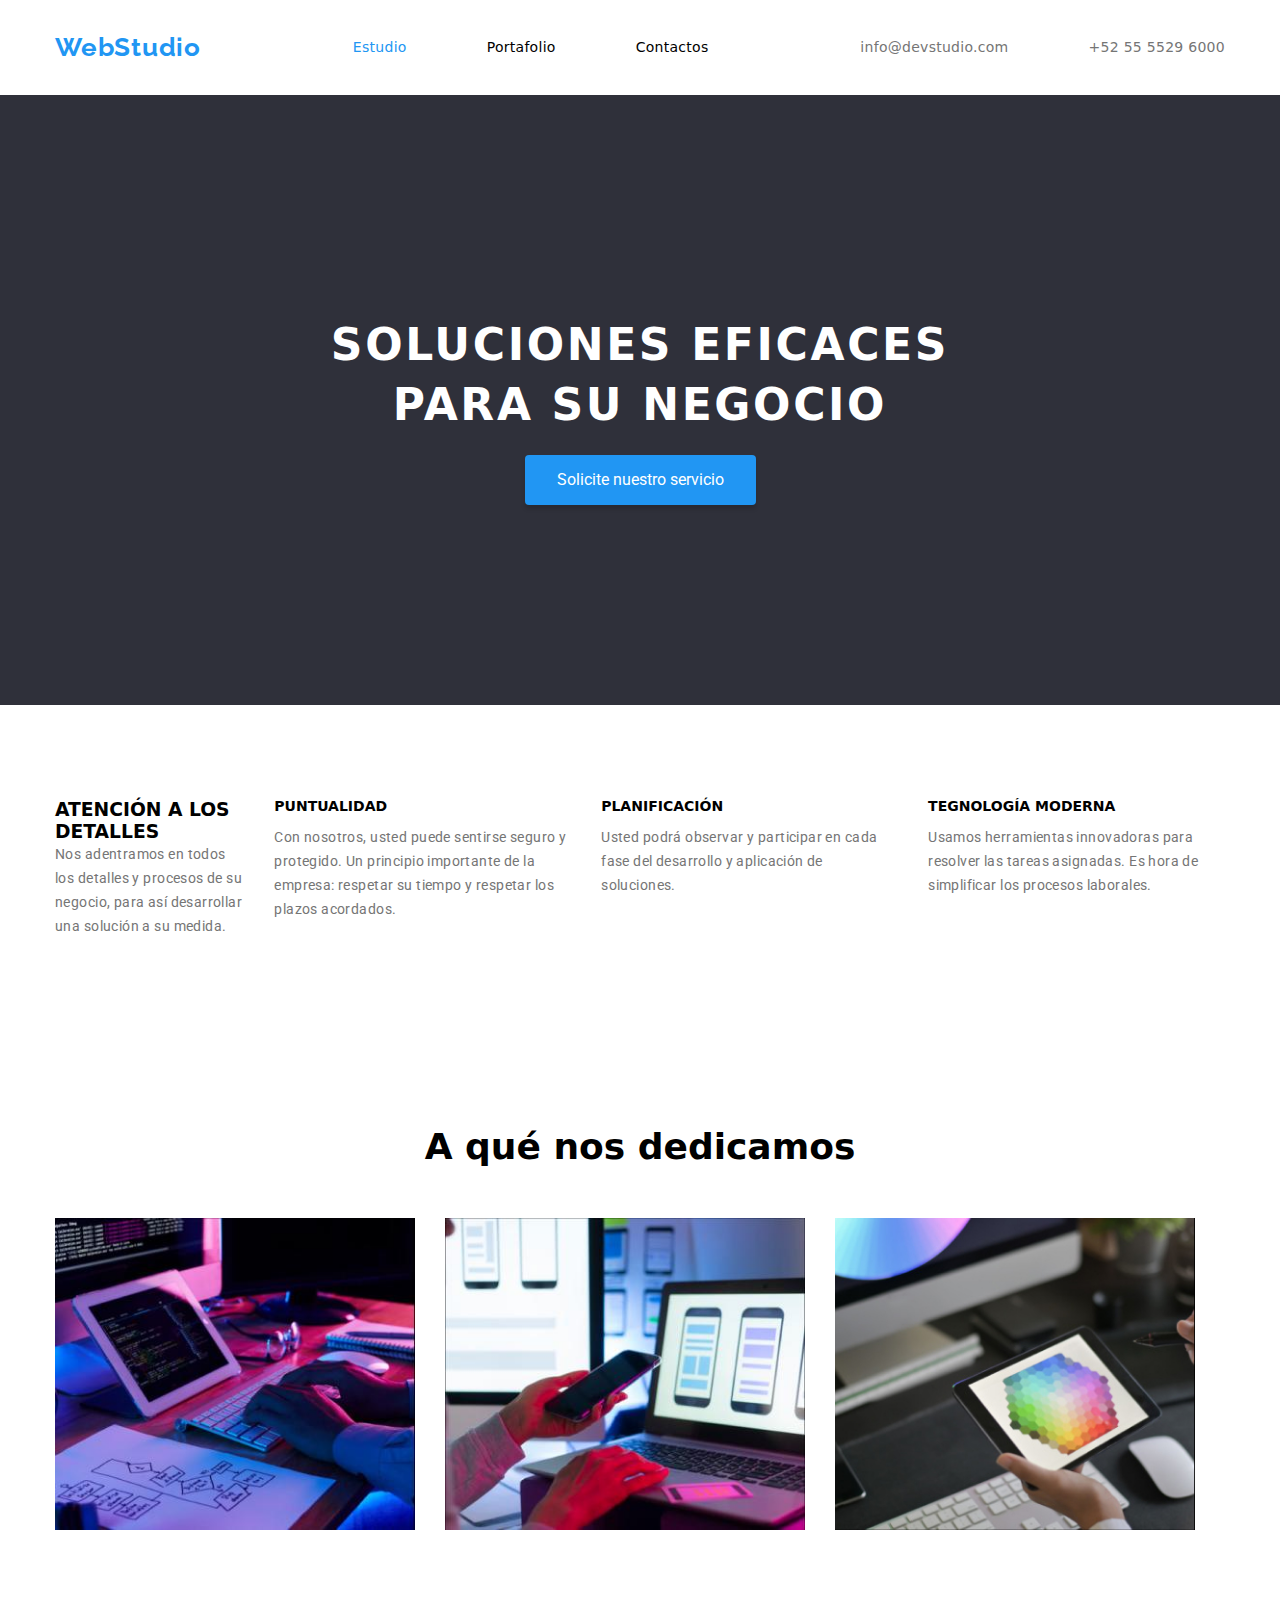
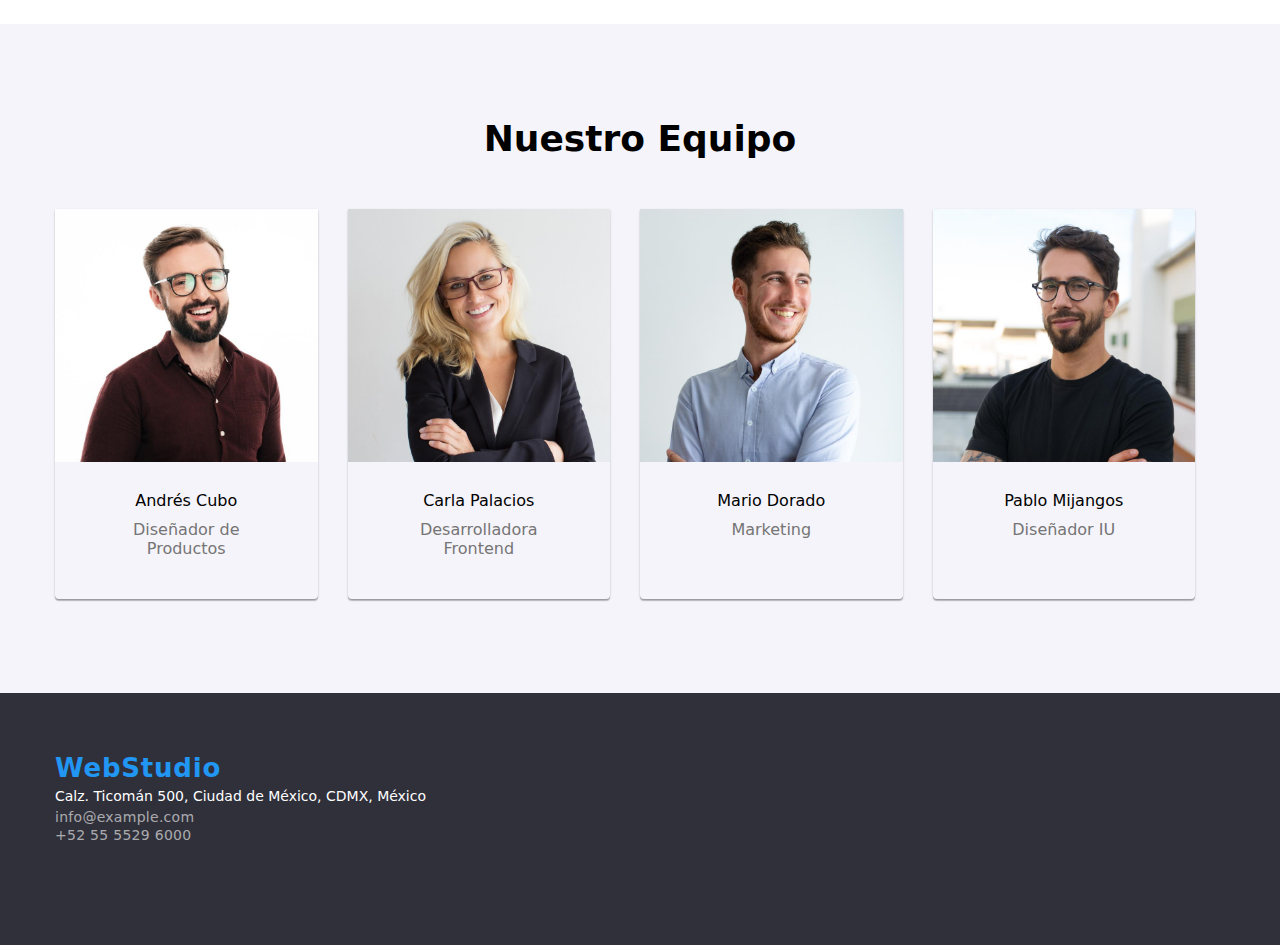
==== commit ec0dc79e: "Tarea 3" ====
--- a/index.html
+++ b/index.html
@@ -33,7 +33,7 @@
         <h1 class="title-1">SOLUCIONES EFICACES PARA SU NEGOCIO </h1>
         <button class="title-button-primary" type="button">Solicite nuestro servicio</button>
         </section>
-        <section class="features section">
+        <section class="section">
             <ul class="feature-list container"> 
                 <li class="features-items">
                     <h3 class="features-title">ATENCIÓN A LOS DETALLES</h3>
@@ -53,7 +53,7 @@
                 </li>
             </ul>
         </section>
-        <section class="what-we-do section">
+        <section class="section">
         <div class="container">
             <h2 class="subtitle">A qué nos dedicamos</h2>
             <ul class="what-we-do-list">
@@ -64,36 +64,44 @@
         </div>
         </section>
     
-        <section class="album section">
+        <section class="section album">
             <div class="container">
             <h2 class="subtitle">Nuestro Equipo</h2>
             <ul class="album-list"> 
                 <li class="album-item">
                      <figure>
                         <img src="./images/image4.jpg" alt="Diseñador de Productos" width="270">
+                        <div class="staff">
                         <h3 class="album-title">Andrés Cubo</h3>
                         <p class="album-description">Diseñador de Productos</p>
+                        </div>
                      </figure>
                 </li>
                 <li class="album-item">   
                     <figure>
                         <img src="./images/image5.jpg" alt="Desarrolladora Frontend" width="270">
+                        <div class="staff">
                         <h3 class="album-title">Carla Palacios</h3>
                         <p class="album-description">Desarrolladora Frontend</p>
+                        </div>   
                     </figure>
                 </li>      
                 <li class="album-item">
                     <figure>
                         <img src="./images/image6.jpg" alt="Marketing" width="270">
+                        <div class="staff">
                         <h3 class="album-title">Mario Dorado</h3>
                         <p class="album-description">Marketing</p>
+                        </div>
                     </figure>
                 </li>     
                    <li class="album-item"> 
                     <figure>
                         <img src="./images/image7.jpg" alt="Diseñador IU" width="270">
+                        <div class="staff">
                         <h3 class="album-title">Pablo Mijangos</h3>
                         <p class="album-description">Diseñador IU </p>
+                        </div>
                     </figure>
                 </li>
             </ul>
--- a/css/style.css
+++ b/css/style.css
@@ -1,402 +1,389 @@
 /*Encabezado*/
 
-:root{
-    --container-padding: calc((100% - 1200px)/2);
-    --primary-black-color:#212121;
-    --primary-white-color: #ffffff;
-    --primary-text-color: #757575;
-
-    --background-dark-color: #2f303a;
-
-    --accent-color: #2196f3;
+:root {
+  --container-padding: calc((100% - 1200px) / 2);
+  --primary-black-color: #212121;
+  --primary-white-color: #ffffff;
+  --primary-text-color: #757575;
+
+  --background-dark-color: #2f303a;
+
+  --accent-color: #2196f3;
 }
 
 * {
-    box-sizing: border-box;
-    margin: 0;
-    padding: 0;
-}
-
-body{
-    font-family: 'Roboto', 'Raleway', sans-serif;
-    color: var(----primary-black-color);
-}
-a{
-    text-decoration: none;
-}
-
-li{
-    list-style: none;
-}
-
-a{
-    text-decoration: none;
+  box-sizing: border-box;
+  margin: 0;
+  padding: 0;
+}
+
+body {
+  font-family: 'Roboto', 'Raleway', sans-serif;
+  color: var(----primary-black-color);
+}
+a {
+  text-decoration: none;
+}
+
+li {
+  list-style: none;
+}
+
+a {
+  text-decoration: none;
 }
 
 .header-title {
-    font-family: 'Raleway';
-    font-style: normal;
-    font-weight: 700;
-    font-size: 26px;
-    line-height: 31px;
-    text-align: right;
-    letter-spacing: 0.03em;
-    color:var(--accent-color);
+  font-family: 'Raleway';
+  font-style: normal;
+  font-weight: 700;
+  font-size: 26px;
+  line-height: 31px;
+  text-align: right;
+  letter-spacing: 0.03em;
+  color: var(--accent-color);
 }
 
 .container {
-    width: 1200px;
-    padding-left: 15px;
-    padding-right: 15px;
-    margin: 0 auto;
-}
-.section{
-    padding-top: 94px;
-    padding-bottom: 94px;
-    }
+  width: 1200px;
+  padding-left: 15px;
+  padding-right: 15px;
+  margin: 0 auto;
+}
+.section {
+  padding-top: 94px;
+  padding-bottom: 94px;
+}
 
 .subtitle {
-    font-style: normal;
-    font-weight: 700;
-    font-size: 36px;
-    line-height: 1.16;
-    text-align: center;
-    /* letter-spacing: 0.03em; */
-    color: var(----primary-black-color);
-    margin-bottom: 50px;
-}
-
-.header-container{
-    display: flex;
-    align-items: center;
-    justify-content: space-between;
-    gap: 100px;
-    padding-top: 32px;
-    padding-bottom: 32px;
-
-}
-.nav-menu{
-    display: flex;
-    align-items: center;
-    gap: 80px;
-}
-.contact-menu{
-    display: flex;
-    align-items: center;
-    gap: 80px;
-}
-.contact{
-    font-style: normal;
-    font-weight: 500;
-    font-size: 14px;
-    line-height: 16px;
-    letter-spacing: 0.02em;
-
-    color: var(--primary-text-color);
-}
-.menu-nav{
-    font-style: normal;
-    font-weight: 500;
-    font-size: 14px;
-    line-height: 16px;
-    letter-spacing: 0.02em;
-
-    color: var(----primary-black-color);
-}
-.current{
-    font-style: normal;
-    font-weight: 500;
-    font-size: 14px;
-    line-height: 16px;
-    letter-spacing: 0.02em;
-
-    color:var(--accent-color);
+  font-style: normal;
+  font-weight: 700;
+  font-size: 36px;
+  line-height: 1.16;
+  text-align: center;
+  /* letter-spacing: 0.03em; */
+  color: var(----primary-black-color);
+  margin-bottom: 50px;
+}
+
+.header-container {
+  display: flex;
+  align-items: center;
+  justify-content: space-between;
+  gap: 100px;
+  padding-top: 32px;
+  padding-bottom: 32px;
+}
+.nav-menu {
+  display: flex;
+  align-items: center;
+  gap: 80px;
+}
+.contact-menu {
+  display: flex;
+  align-items: center;
+  gap: 80px;
+}
+.contact {
+  font-style: normal;
+  font-weight: 500;
+  font-size: 14px;
+  line-height: 16px;
+  letter-spacing: 0.02em;
+
+  color: var(--primary-text-color);
+}
+.menu-nav {
+  font-style: normal;
+  font-weight: 500;
+  font-size: 14px;
+  line-height: 16px;
+  letter-spacing: 0.02em;
+
+  color: var(----primary-black-color);
+}
+.current {
+  font-style: normal;
+  font-weight: 500;
+  font-size: 14px;
+  line-height: 16px;
+  letter-spacing: 0.02em;
+
+  color: var(--accent-color);
 }
 .nav-menu .menu-nav:hover,
 .nav-menu .menu-nav:focus,
 .contact-menu .contact:hover,
-.contact-menu .contact:focus{
-    color:#2196F3;
+.contact-menu .contact:focus {
+  color: #2196f3;
 }
 
 /* Seccion Principal */
 
 .title {
-    background-color:var(--background-dark-color);
-    padding: 200px var(--container-padding);
-    text-align: center;
-}
-
- .title-1 {
-    font-style: normal;
-    font-weight: 900;
-    font-size: 44px;
-    line-height: 60px;
-    text-align: center;
-    letter-spacing: 0.06em;
-    text-transform: uppercase;
-    color: var(--primary-white-color);
-    margin:20px auto;
-
-    /* border:1px solid #000000; */
-    /* box-sizing: border-box; */
-     /* width: 1600px; */
-    /* height: 600px; */
-    /* left: -4px; */
-    /* top: 94px; */
-    /* bottom: 94px; */
-
+  background-color: var(--background-dark-color);
+  padding: 200px var(--container-padding);
+  text-align: center;
+}
+
+.title-1 {
+  font-style: normal;
+  font-weight: 900;
+  font-size: 44px;
+  line-height: 60px;
+  text-align: center;
+  letter-spacing: 0.06em;
+  text-transform: uppercase;
+  color: var(--primary-white-color);
+  margin: 20px auto;
+  width: 696px;
 }
 
 .title-button-primary {
-    font-style: normal;
-    font-weight: 700px;
-    font-size:16px;
-    line-height: 30px;
-    letter-spacing: 0.06em;
-    /* display: flex; */
-    align-items: center;
-    text-align: center;
-    color: var(--primary-white-color);
-    background:var(--accent-color);
-
-    padding: 10px 32px;
-    flex-direction: row;
-    justify-content: center;
-    gap: 10px;
+  font-family: 'roboto';
+  font-style: normal;
+  font-weight: 700px;
+  font-size: 16px;
+  line-height: 30px;
+  align-items: center;
+  text-align: center;
+  color: var(--primary-white-color);
+  background: var(--accent-color);
+  padding: 10px 32px;
+  border: none;
+  box-shadow: 0px 4px 4px rgba(0, 0, 0, 0.15);
+  border-radius: 4px;
 }
 
 .feature-list {
-    display: flex;
-    gap: 30px;
+  display: flex;
+  gap: 30px;
 }
 
 .feature-items {
-    flex-basis: calc((100% - 120px / 4));
-}
-
-.feature .feature-title {
-    font-style: normal;
-    font-weight: 700;
-    font-size: 14px;
-    line-height: 1.14;
-    /* letter-spacing: 0.03em; */
-    /* text-transform: uppercase; */
-    color: var(----primary-black-color);
-    margin-bottom: 10px;
+  flex-basis: calc((100% - 120px / 4));
+}
+
+.feature-title {
+  font-style: normal;
+  font-weight: 700;
+  font-size: 14px;
+  line-height: 1.14;
+  color: var(----primary-black-color);
+  margin-bottom: 10px;
 }
 
 .info-text {
-    font-family: 'Roboto';
-    font-style: normal;
-    font-weight: 400;
-    font-size: 14px;
-    line-height: 24px;
-    /* or 171% */
-
-    letter-spacing: 0.03em;
-
-    color: var(--primary-text-color);
-
+  font-family: 'Roboto';
+  font-style: normal;
+  font-weight: 400;
+  font-size: 14px;
+  line-height: 24px;
+  /* or 171% */
+
+  letter-spacing: 0.03em;
+
+  color: var(--primary-text-color);
 }
 /* Seccion 2 */
 .what-we-do-list {
-    display: flex;
-    gap: 30px;
+  display: flex;
+  gap: 30px;
 }
 .what-we-do-items {
-    flex-basis: calc((100% - 90px) / 3 );
+  flex-basis: calc((100% - 90px) / 3);
 }
 
 /* Seccion Album */
 
 img {
-	display: block;
-	max-width: 100%;
-	height: auto;
-}
-
+  display: block;
+  max-width: 100%;
+  height: auto;
+}
+
+.album {
+  background: #f5f4fa;
+}
 
 .album-list {
-    display: flex;
-    gap: 30px;
+  display: flex;
+  gap: 30px;
 }
 .album-item {
-    flex-basis: calc((100% - 120px) / 4);
-    box-shadow: 0px 1px 3px rgba(0, 0, 0, 0.12), 0px 1px 1px rgba(0, 0, 0, 0.14), 0px 2px 1px rgba(0, 0, 0, 0.2);
-    border-radius: 0px 0px 4px 4px;
-}
-
-.album .album-title {
-    font-style: normal;
-    font-weight: 500;
-    font-size: 16px;
-    line-height: 1.18;
-    color: var(----primary-black-color);
-    text-align: center;
-    margin-bottom: 10px;
-}
-
-.album .album-description {
-    font-style: normal;
-    font-weight: 400;
-    font-size: 16px;
-    line-height: 1.18;
-    color: var(--primary-text-color);
-    text-align: center;
-    margin-bottom: 10px;
+  flex-basis: calc((100% - 120px) / 4);
+  box-shadow: 0px 1px 3px rgba(0, 0, 0, 0.12), 0px 1px 1px rgba(0, 0, 0, 0.14),
+    0px 2px 1px rgba(0, 0, 0, 0.2);
+  border-radius: 0px 0px 4px 4px;
+}
+.staff {
+  padding: 30px 45px;
+}
+.album-title {
+  font-style: normal;
+  font-weight: 500;
+  font-size: 16px;
+  line-height: 1.18;
+  color: var(----primary-black-color);
+  text-align: center;
+  margin-bottom: 10px;
+}
+
+.album-description {
+  font-style: normal;
+  font-weight: 400;
+  font-size: 16px;
+  line-height: 1.18;
+  color: var(--primary-text-color);
+  text-align: center;
+  margin-bottom: 10px;
 }
 
 .button-container:hover {
-    box-sizing: border-box;
-    background:var(--accent-color);;
-    border: 1px solid #000000;
-    box-shadow: 0px 4px 4px rgba(0, 0, 0, 0.15);
-    border-radius: 4px;
-    cursor: pointer;
+  box-sizing: border-box;
+  background: var(--accent-color);
+  border: 1px solid #000000;
+  box-shadow: 0px 4px 4px rgba(0, 0, 0, 0.15);
+  border-radius: 4px;
+  cursor: pointer;
 }
 .footbar {
-    background-color: var(--background-dark-color);
-    padding: 60px 0px;
+  background-color: var(--background-dark-color);
+  padding: 60px 0px;
+  height: 252px;
 }
 .footbar .logo-footer {
-    font-style: normal;
-    font-weight: 700;
-    font-size: 26px;
-    line-height: 31px;
-    letter-spacing: 0.03em;
-
-    color: var(--accent-color);
+  font-style: normal;
+  font-weight: 700;
+  font-size: 26px;
+  line-height: 31px;
+  letter-spacing: 0.03em;
+
+  color: var(--accent-color);
 }
 .footbar .location {
-    font-style: normal;
-    font-weight: 400;
-    font-size: 14px;
-    line-height: 24px;
-
-    /* letter-spacing: 0.03em; */
-
-    color: var(--primary-white-color);
+  font-style: normal;
+  font-weight: 400;
+  font-size: 14px;
+  line-height: 24px;
+  color: var(--primary-white-color);
 }
 .footbar .contact {
-    font-style: normal;
-    font-weight: 400;
-    font-size: 14px;
-    line-height: 1.71px;
-    /* or 171% */
-    /* letter-spacing: 0.03em; */
-    color: rgba(255, 255, 255, 0.6);
-
+  font-style: normal;
+  font-weight: 400;
+  font-size: 14px;
+  line-height: 1.71px;
+  color: rgba(255, 255, 255, 0.6);
 }
 
 .address .contact:hover,
 .address .contact:focus {
-    color: var(--accent-color)
+  color: var(--accent-color);
 }
 
 /* Seccion Portafolio */
 
-.button-list{
-    display: flex;
-    align-items: center;
-    justify-content: center;
-    gap: 20px;
-    margin-bottom: 50px;
-}
-.buttons{
-    font-style: normal;
-    font-weight: 500;
-    font-size: 16px;
-    line-height: 1.6;
-    text-align: center;
-    color: var(--primary-white-color);
-    padding: 6px 24px;
-    border:none;
-    cursor: pointer;
-}
-
-
-.button{
-    font-style: normal;
-    font-weight: 500;
-    font-size: 16px;
-    line-height: 1.6;
-    text-align: center;
-    color:var(--primary-text-color)
+.button-list {
+  display: flex;
+  align-items: center;
+  justify-content: center;
+  gap: 20px;
+  margin-bottom: 50px;
+}
+.buttons {
+  font-style: normal;
+  font-weight: 500;
+  font-size: 16px;
+  line-height: 1.6;
+  text-align: center;
+  color: var(--primary-white-color);
+  padding: 6px 24px;
+  border: none;
+  cursor: pointer;
+}
+
+.button {
+  font-style: normal;
+  font-weight: 500;
+  font-size: 16px;
+  line-height: 1.6;
+  text-align: center;
+  color: var(--primary-text-color);
 }
 
 .filter {
-    font-style: normal;
-    font-weight: 500;
-    font-size: 16px;
-    line-height: 1.6;
-    text-align: center;
-    color: var(----primary-black-color);
-    padding: 6px 24px;
-    border:none;
-    cursor: pointer;
+  font-style: normal;
+  font-weight: 500;
+  font-size: 16px;
+  line-height: 1.6;
+  text-align: center;
+  color: var(----primary-black-color);
+  padding: 6px 24px;
+  border: none;
+  cursor: pointer;
 }
 
 .filter:hover {
-    background-color: var(--accent-color);
-}
-
+  background-color: var(--accent-color);
+}
 
 .portafolio-list {
-    display: flex;
-    flex-wrap: wrap;
-    gap: 30px;
+  display: flex;
+  flex-wrap: wrap;
+  gap: 30px;
 }
 
 .portafolio-item {
-    flex-basis:calc((100% - 90px) / 3);
-    /* border: 1px solid #EEEEEE; */
-    box-shadow: 0px 1px 1px rgba(0, 0, 0, 0.12), 0px 4px 4px rgba(0, 0, 0, 0.06), 1px 4px 6px rgba(0, 0, 0, 0.16);
-
-}
-
+  flex-basis: calc((100% - 90px) / 3);
+  border: 1px solid #eeeeee;
+  box-shadow: 0px 1px 1px rgba(0, 0, 0, 0.12), 0px 4px 4px rgba(0, 0, 0, 0.06),
+    1px 4px 6px rgba(0, 0, 0, 0.16);
+}
+.portafolio-staff {
+  padding: 20px 24px;
+}
 .portafolio .current {
-    font-weight: 500;
-    font-size: 16px;
-    line-height: 1.6;
-    color:var(--primary-white-color);
-
-    background: var(--accent-color);
-
-    box-shadow: 0px 1px 3px rgba(0, 0, 0, 0.12), 0px 1px 1px rgba(0, 0, 0, 0.14), 0px 2px 1px rgba(0, 0, 0, 0.2);
-    border-radius:4px;
-
+  font-weight: 500;
+  font-size: 16px;
+  line-height: 1.6;
+  color: var(--primary-white-color);
+
+  background: var(--accent-color);
+
+  box-shadow: 0px 1px 3px rgba(0, 0, 0, 0.12), 0px 1px 1px rgba(0, 0, 0, 0.14),
+    0px 2px 1px rgba(0, 0, 0, 0.2);
+  border-radius: 4px;
 }
 
 .portafolio .button {
-    font-style: normal;
-    font-weight: 500;
-    font-size: 16px;
-    line-height: 1.6;
-    color:var(--primary-black-color);
-
-    background: #FFFFFF;
-/* material shadow v1 */
+  font-style: normal;
+  font-weight: 500;
+  font-size: 16px;
+  line-height: 1.6;
+  color: var(--primary-black-color);
+
+  background: #ffffff;
+  /* material shadow v1 */
 }
 
 .portafolio .portafolio-title {
-    /* position: absolute; */
-    font-style: normal;
-    font-weight: 700;
-    font-size: 18px;
-    line-height: 36px;
-    letter-spacing: 0.06em;
-    color: var(--primary-black-color)
+  /* position: absolute; */
+  font-style: normal;
+  font-weight: 700;
+  font-size: 18px;
+  line-height: 36px;
+  letter-spacing: 0.06em;
+  color: var(--primary-black-color);
 }
 .portafolio .portafolio-description {
-    font-style: normal;
-    font-weight: 400;
-    font-size: 16px;
-    line-height: 1.8;
-    color:var(--primary-text-color)
+  font-style: normal;
+  font-weight: 400;
+  font-size: 16px;
+  line-height: 1.8;
+  color: var(--primary-text-color);
 }
 img {
-	display: block;
-	max-width: 100%;
-	height: auto;
-}+  display: block;
+  max-width: 100%;
+  height: auto;
+}
